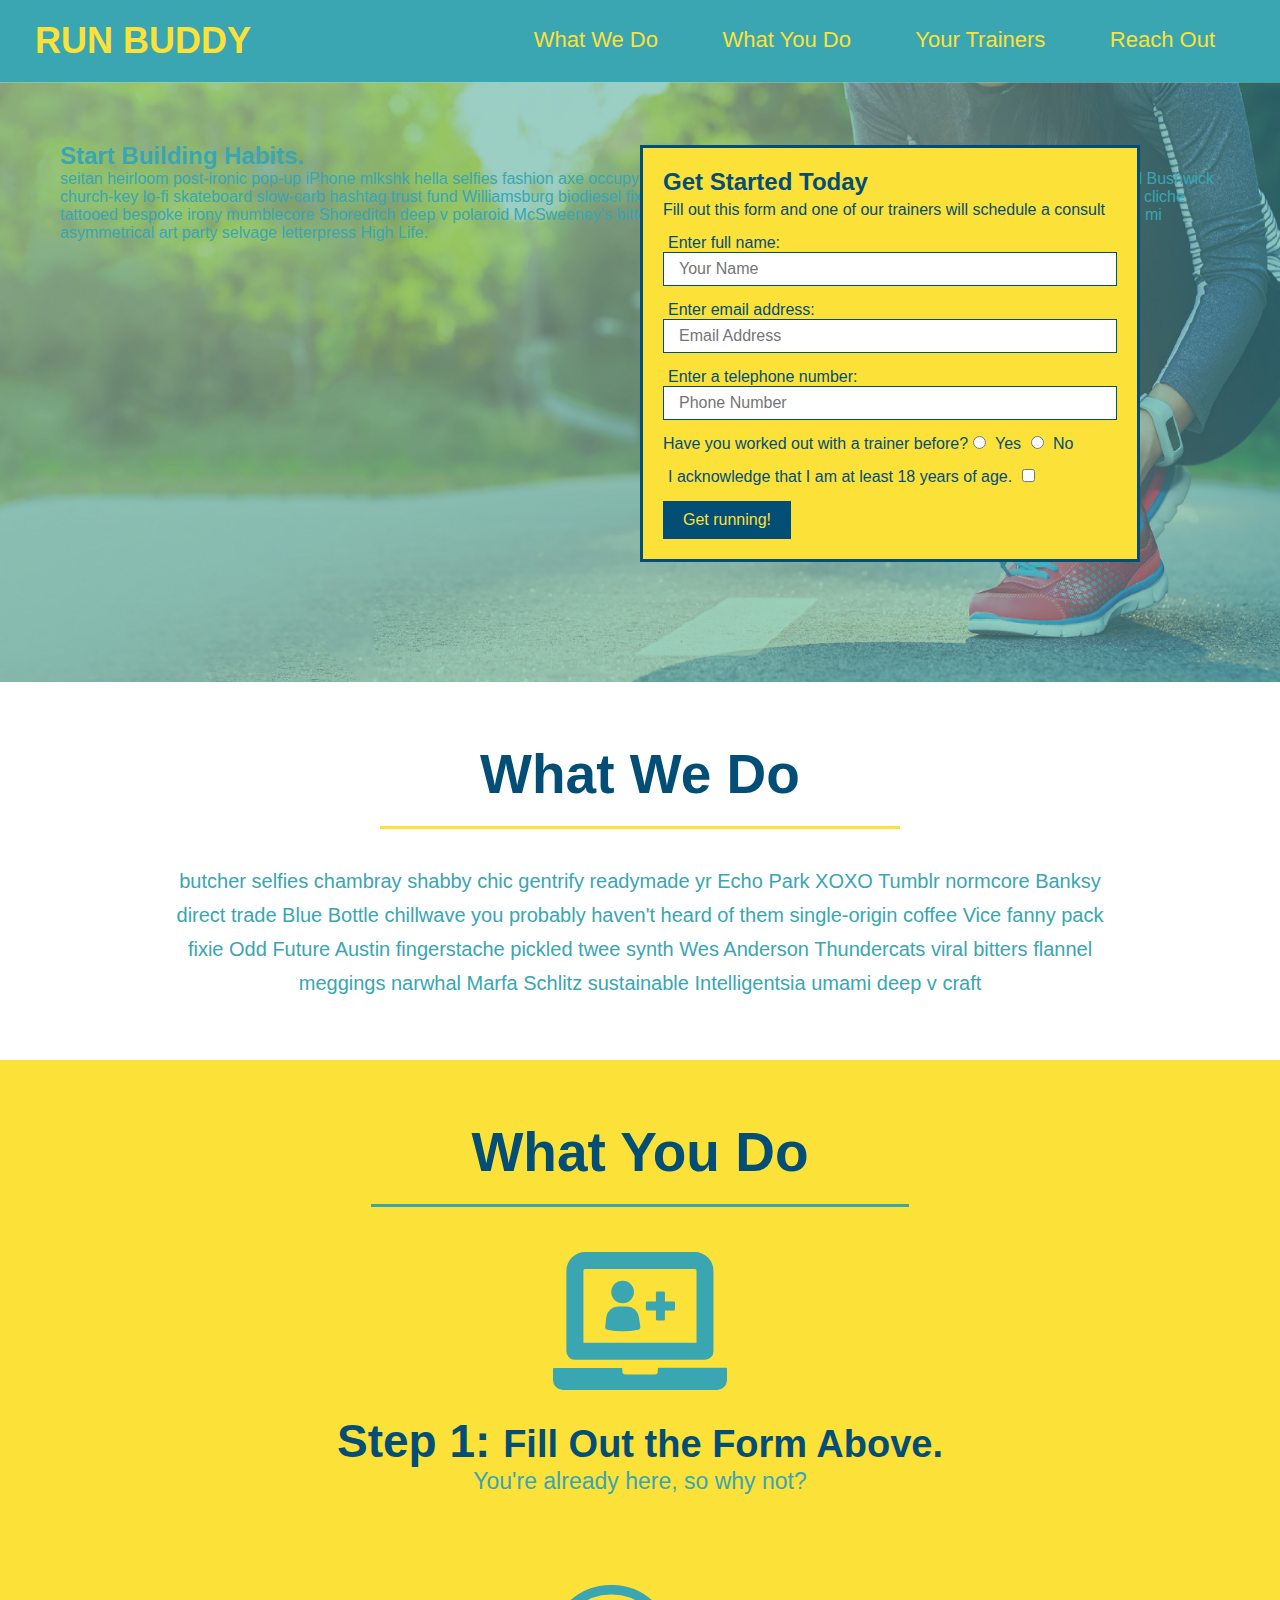
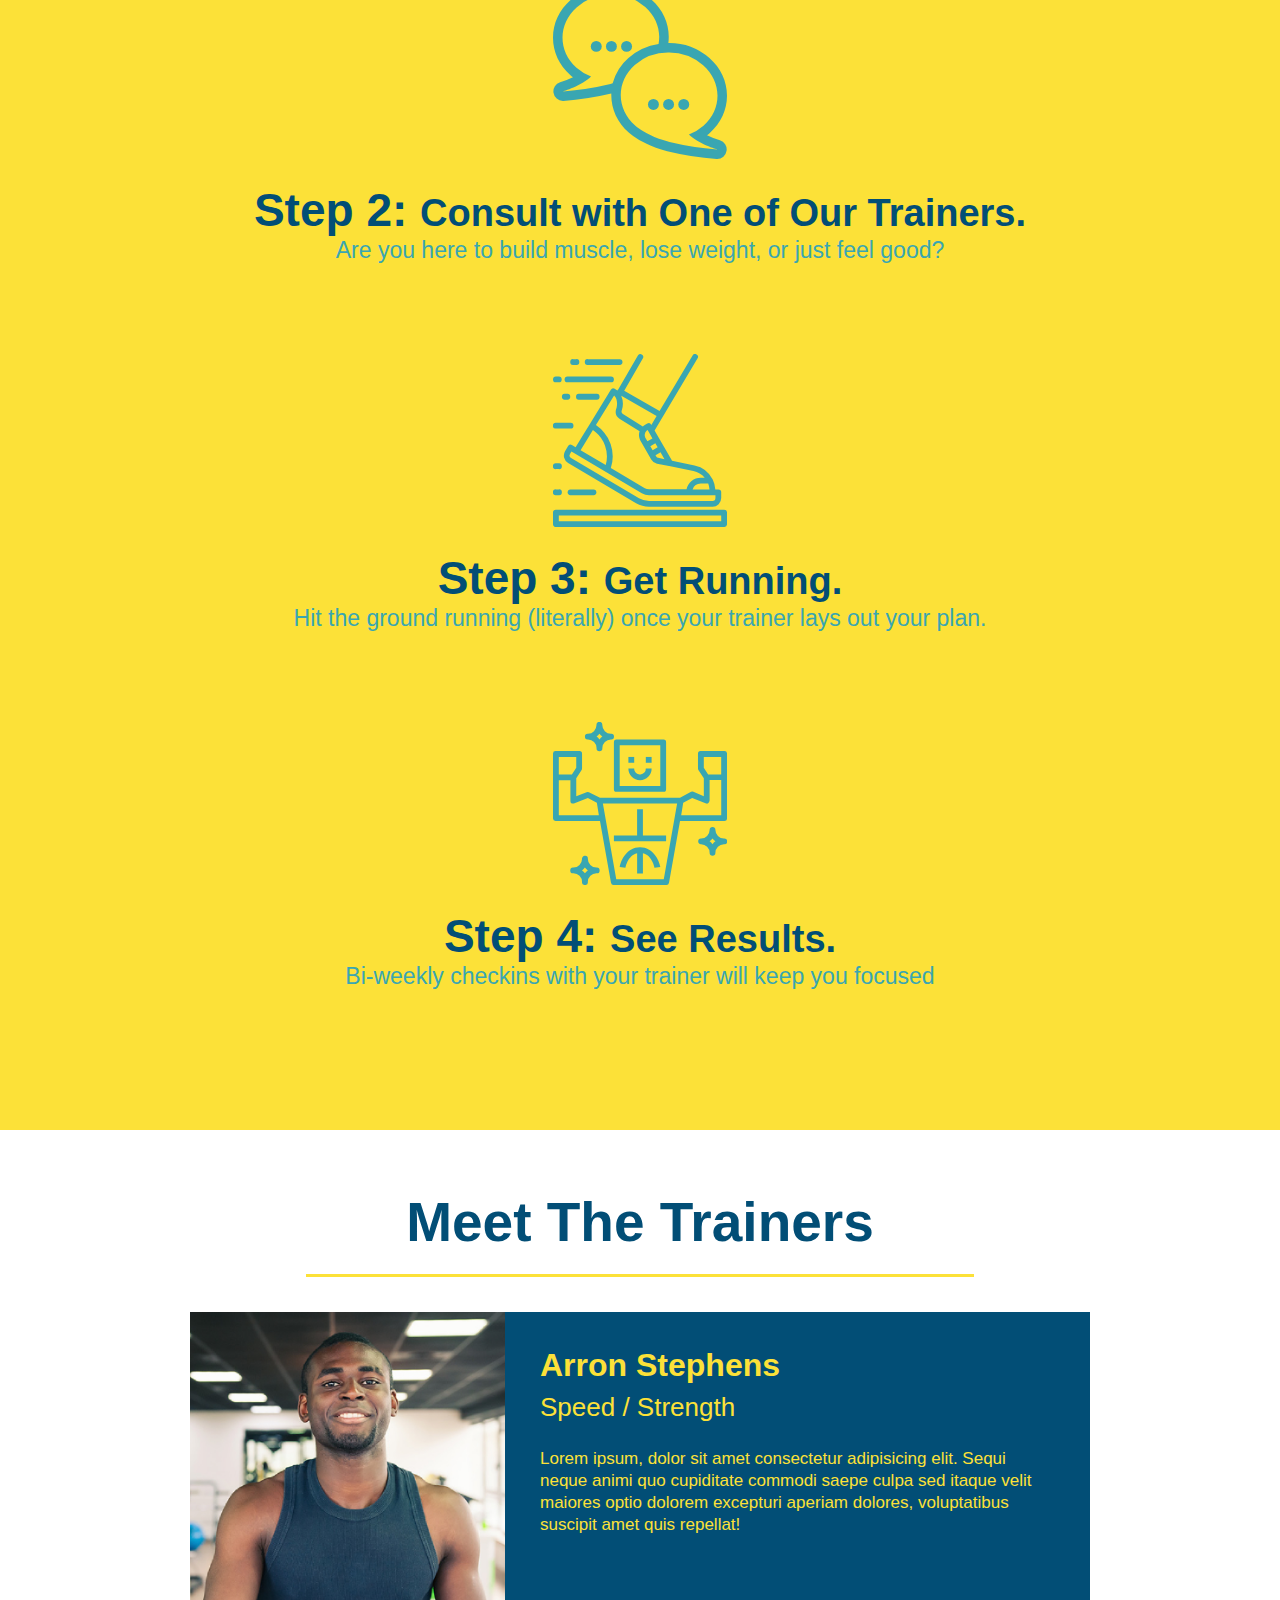
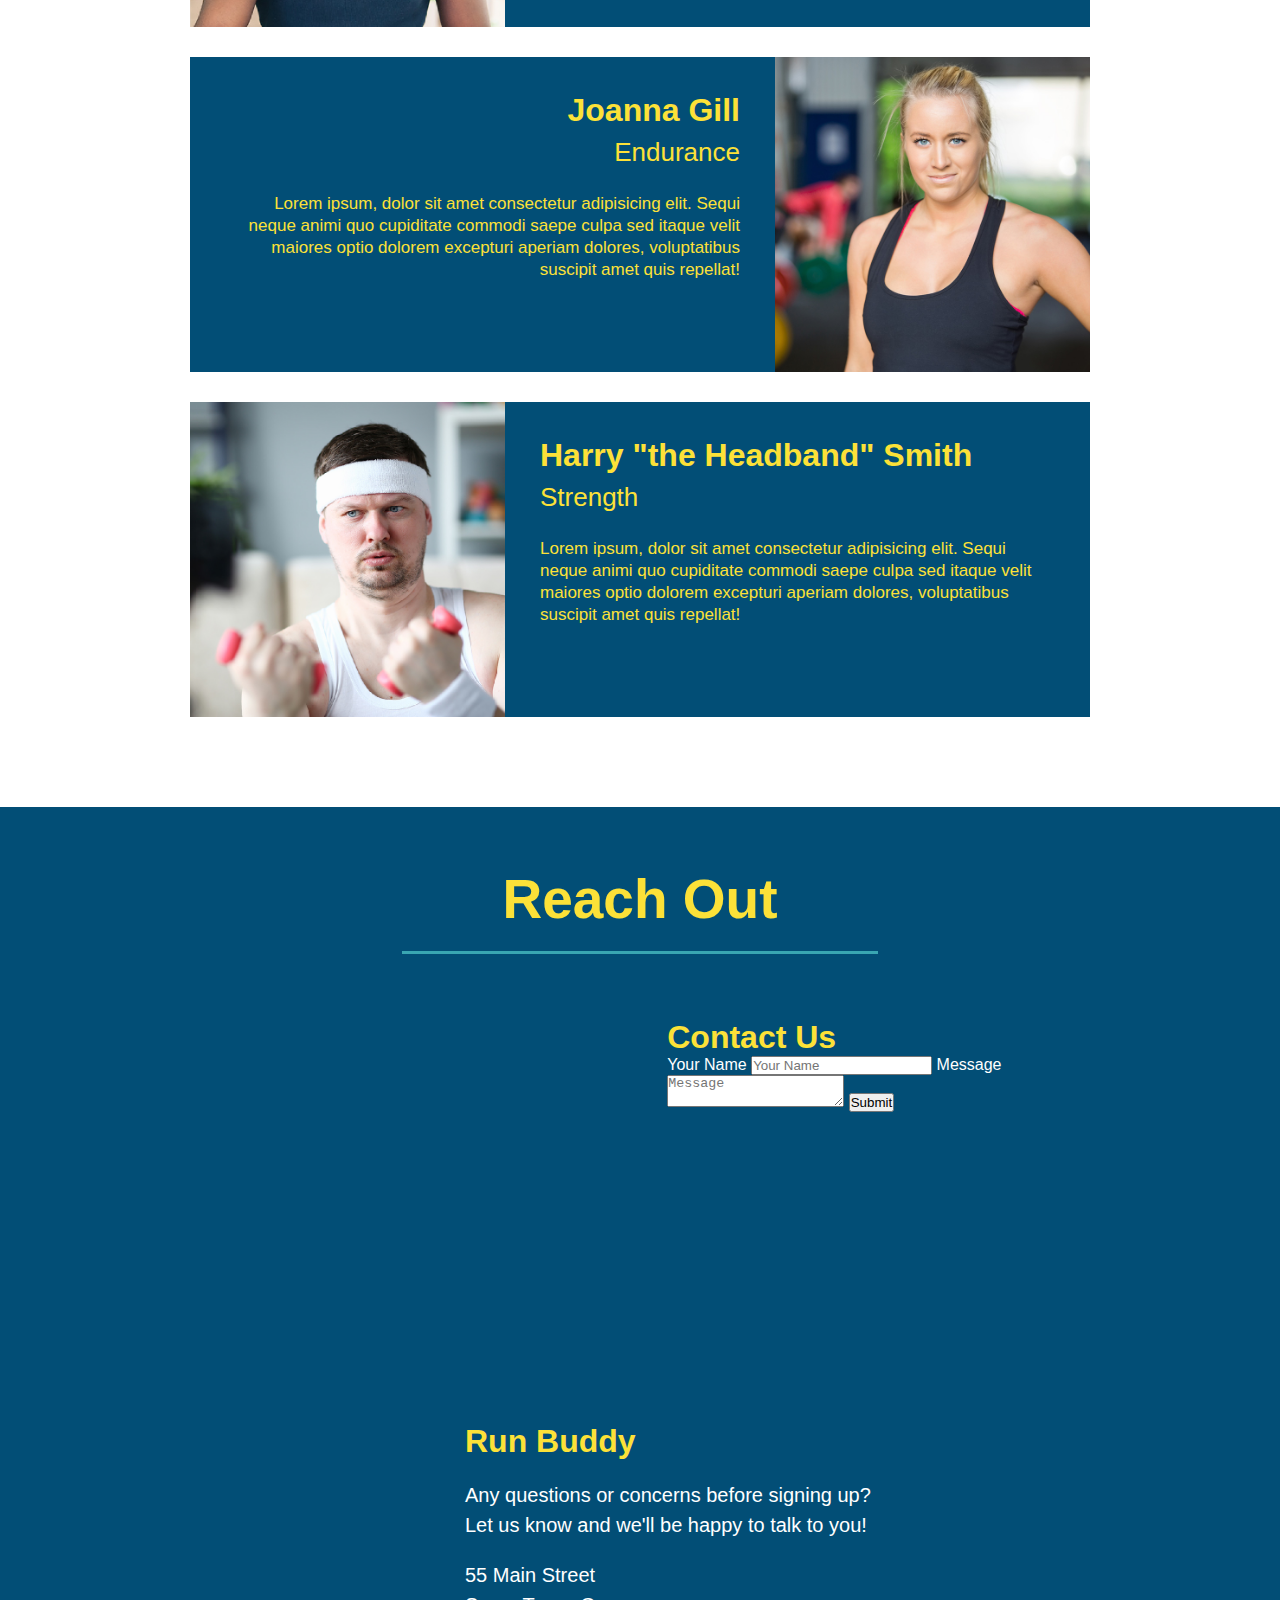
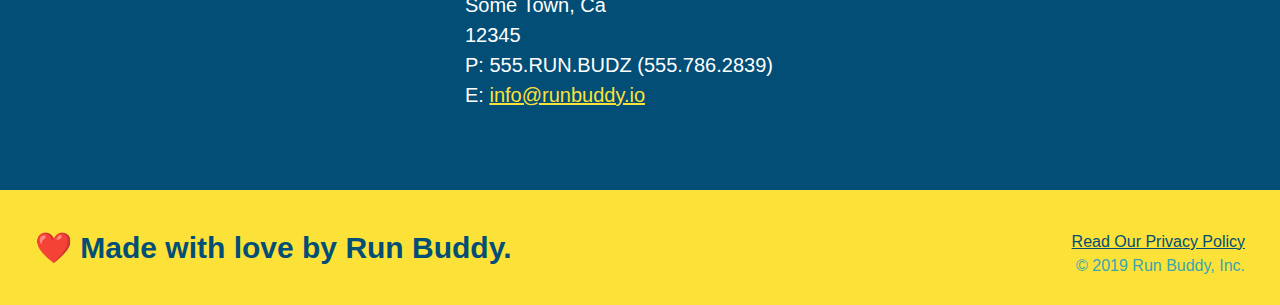
==== index.html @ eb4556fb "add contact form" ====
<!DOCTYPE html>
<html lang="en">

<head>
  <meta charset="UTF-8" />
  <title>Run Buddy</title>
  <link rel="stylesheet" href="./assets/css/style.css" />
</head>

<body>
  <!-- navigation -->
  <header>
    <h1>
      <a href="/">
        RUN BUDDY
      </a>
    </h1>
    <nav>
      <!-- Unordered list element -->
      <ul>
        <!-- List item element-->
        <li>
          <!-- Anchor element -->
          <a href="#what-we-do">What We Do</a>
        </li>
        <li>
          <a href="#what-you-do">What You Do</a>
        </li>
        <li>
          <a href="#your-trainers">Your Trainers</a>
        </li>
        <li>
          <a href="#reach-out">Reach Out</a>
        </li>
      </ul>
    </nav>
  </header>

  <!-- hero/jumbotron -->
  <section class="hero">
    <div class="hero-cta">
      <h2>Start Building Habits.</h2>
      <p>
        seitan heirloom post-ironic pop-up iPhone mlkshk hella selfies fashion axe occupy readymade put a bird on it messenger bag Wes Anderson Schlitz plaid Bushwick church-key lo-fi skateboard slow-carb hashtag trust fund Williamsburg biodiesel fixie farm-to-table 8-bit banjo XOXO Banksy chillwave bicycle rights retro cliche tattooed bespoke irony mumblecore Shoreditch deep v polaroid McSweeney's bitters cray gentrify tofu Marfa you probably haven't heard of them yr banh mi asymmetrical art party selvage letterpress High Life.
      </p>
    </div>
    
    <div class="hero-form">
      <h3>Get Started Today</h3>
      <p>Fill out this form and one of our trainers will schedule a consult</p>

      <form>
        <label for="name">Enter full name:</label>
        <input type="text" placeholder="Your Name" name="name" id="name" class="form-input" />
        <label for="email">Enter email address:</label>
        <input type="text" placeholder="Email Address" name="email" id="email" class="form-input" />
        <label for="phone">Enter a telephone number:</label>
        <input type="text" placeholder="Phone Number" name="phone" id="phone" class="form-input" />
        
        <p>
          Have you worked out with a trainer before?
          <input type="radio" name="trainer-confirm" id="trainer-yes" />
          <label for="trainer-yes">Yes</label>
          <input type="radio" name="trainer-confirm" id="trainer-no" />
          <label for="trainer-no">No</label>
        </p>

        <p>
          <label for="checkbox">
            I acknowledge that I am at least 18 years of age.
          </label>
          <input type="checkbox" name="checkpoint1" id="checkbox" />
        </p>

        <button type="submit">
          Get running!
        </button>

      </form>

    </div>

  </section>

  <!-- "what we do" section -->
  <section id="what-we-do" class="intro">
    <h2 class="section-title primary-border">What We Do</h2>
    <p>
      butcher selfies chambray shabby chic gentrify readymade yr Echo Park XOXO Tumblr normcore Banksy direct trade Blue
      Bottle chillwave you probably haven't heard of them single-origin coffee Vice fanny pack fixie Odd Future Austin
      fingerstache pickled twee synth Wes Anderson Thundercats viral bitters flannel meggings narwhal Marfa Schlitz
      sustainable Intelligentsia umami deep v craft
    </p>
  </section>

  <!-- "what you do" section -->
  <section id="what-you-do" class="steps">
    <h2 class="section-title secondary-border">What You Do</h2>

    <div>
      <img src="./assets/images/step-1.svg" alt="" />
      <h3>Step 1: <span>Fill Out the Form Above.</span></h3>
      <p>You're already here, so why not?</p>
    </div>

    <div>
      <img src="./assets/images/step-2.svg" alt="" />
      <h3>Step 2: <span>Consult with One of Our Trainers.</span></h3>
      <p>Are you here to build muscle, lose weight, or just feel good?</p>
    </div>

    <div>
      <img src="./assets/images/step-3.svg" alt="" />
      <h3>Step 3: <span>Get Running.</span></h3>
      <p>Hit the ground running (literally) once your trainer lays out your plan.</p>
    </div>

    <div>
      <img src="./assets/images/step-4.svg" alt="" />
      <h3>Step 4: <span>See Results.</span></h3>
      <p>Bi-weekly checkins with your trainer will keep you focused</p>
    </div>
  </section>

  <!-- "meet the trainers" section -->
  <section id="your-trainers" class="trainers">
    <h2 class="section-title primary-border">Meet The Trainers</h2>
    <article class="trainer">
      <img src="./assets/images/trainer-1.jpg" alt="Arron Stephens in his workout clothes, ready to pump iron" />
      <div class="trainer-bio text-left">
        <h3>Arron Stephens</h3>
        <h4>Speed / Strength</h4>
        <p>
          Lorem ipsum, dolor sit amet consectetur adipisicing elit. Sequi neque animi quo cupiditate commodi saepe culpa
          sed
          itaque velit maiores optio dolorem excepturi aperiam dolores, voluptatibus suscipit amet quis repellat!
        </p>
      </div>
    </article>

    <!-- second trainer bio -->
    <article class="trainer">
      <div class="trainer-bio text-right">
        <h3>Joanna Gill</h3>
        <h4>Endurance</h4>
        <p>
          Lorem ipsum, dolor sit amet consectetur adipisicing elit. Sequi neque animi quo cupiditate commodi saepe culpa
          sed
          itaque velit maiores optio dolorem excepturi aperiam dolores, voluptatibus suscipit amet quis repellat!
        </p>
      </div>
      <img src="./assets/images/trainer-2.jpg" alt="Joanna Gill cooling off after a workout" />
    </article>

    <!-- third trainer bio -->
    <article class="trainer">
      <img src="./assets/images/trainer-3.jpg"
        alt="Harry Smith wearing a headband and lifting comically small pink weights" />
      <div class="trainer-bio text-left">
        <h3>Harry "the Headband" Smith</h3>
        <h4>Strength</h4>
        <p>
          Lorem ipsum, dolor sit amet consectetur adipisicing elit. Sequi neque animi quo cupiditate commodi saepe culpa
          sed
          itaque velit maiores optio dolorem excepturi aperiam dolores, voluptatibus suscipit amet quis repellat!
        </p>
      </div>
    </article>
  </section>

  <!-- "reach out" section -->
  <section id="reach-out" class="contact">
    <h2 class="section-title secondary-border">Reach Out</h2>
    <div class="contact-info">
      <iframe 
        src="https://www.google.com/maps/embed?pb=!1m18!1m12!1m3!1d3147.1079747227936!2d-120.42364418397035!3d37.92790791110593!2m3!1f0!2f0!3f0!3m2!1i1024!2i768!4f13.1!3m3!1m2!1s0x8090c49129b6ac57%3A0xb56c7eb95a2cd8bd!2sMain%20St%2C%20California%2095327!5e0!3m2!1sen!2sus!4v1616426329495!5m2!1sen!2sus"
        style="border:0;" 
        allowfullscreen=""
        loading="lazy">
      </iframe>

      <div class="contact-form">
        <h3>Contact Us</h3>
        <form>
           <label for="contact-name">Your Name</label>
           <input type="text" id="contact-name" placeholder="Your Name" />
      
           <label for="contact-message">Message</label>
           <textarea id="contact-message" placeholder="Message"></textarea>
      
           <button type="submit">Submit</button>
          </form>
      </div>

      <div>
        <h3>Run Buddy</h3>
        <p>
          Any questions or concerns before signing up?
          <br />
          Let us know and we'll be happy to talk to you!
        </p>
        <address>
          55 Main Street <br />
          Some Town, Ca <br />
          12345<br />
          P: 555.RUN.BUDZ (555.786.2839)<br />
          E: <a href="mailto:info@runbuddy.io">info@runbuddy.io</a>
        </address>
      </div>
    </div>
  </section>

  <!-- footer -->
  <footer>
    <h2>❤️ Made with love by Run Buddy.</h2>
    <div>
      <a href="./privacy-policy.html">Read Our Privacy Policy</a><br />
      &copy; 2019 Run Buddy, Inc.
    </div>
  </footer>
</body>

</html>
---- assets/css/style.css ----
* {
  margin: 0;
  padding: 0;
  box-sizing: border-box;
}

body {
  /* more on this crazy alphanumerical value in a minute! */
  color: #39a6b2;
  font-family: Helvetica, Arial, sans-serif;
}

/* apply styles to <header> */
header {
  padding: 20px 35px;
  background-color: #39a6b2;
}

header h1 {
  font-weight: bold;
  font-size: 36px;
  color: #fce138;
  margin: 0;
  display: inline;
}
header a {
  text-decoration: none;
  color: #fce138;
}

header nav {
  float: right;
  margin: 7px 0;
}

header nav ul li {
  display: inline;
}

header nav ul li a {
  margin: 0 30px;
  font-weight: lighter;
  font-size: 22px;
}

footer {
  background: #fce138;
  width: 100%;
  padding: 40px 35px;
}

footer h2 {
  display: inline;
  color: #024e76;
  font-size: 30px;
  margin: 0;
}

footer div {
  float: right;
  line-height: 1.5;
  text-align: right;
}

footer a {
  color: #024e76;
}

section {
  padding: 60px;
}

/* Hero Style Start */
.hero {
  background-image: url('../images/hero-bg.jpg');
  height: 600px;
  background-size: cover;
  background-position: center;
  position: relative;
}
/* Hero Style End */

.hero-form {
  border: 3px solid #024e76;
  background-color: #fce138;
  padding: 20px;
  width: 500px;
  color: #024e76;
  position: absolute;
  bottom: 120px;
  right: 140px;
}

.hero-form h3 {
  font-size: 24px;
  margin: 0;
}
.hero-form p {
  margin: 5px 0 15px 0;
}

.form-input {
  border: 1px solid #024e76;
  display: block;
  padding: 7px 15px;
  font-size: 16px;
  color: #024e76;
  width: 100%;
  margin-bottom: 15px;
}

.hero-form label {
  margin: 0 5px;
}

.hero-form button {
  color: #fce138;
  background-color: #024e76;
  border: none;
  padding: 10px 20px;
  font-size: 16px;
}

.intro {
  text-align: center;
}

.intro p {
  line-height: 1.7;
  color: #39a6b2;
  width: 80%;
  font-size: 20px;
  margin: 0 auto;
}

.steps {
  text-align: center;
  background: #fce138;
}

.steps div {
  margin-bottom: 80px;
}

.steps img {
  width: 15%;
  margin: 10px 0;
}

.steps h3 {
  color: #024e76;
  font-size: 46px;
  margin-top: 10px;
}

.steps p {
  color: #39a6b2;
  font-size: 23px;
}

.steps span {
  font-size: 38px;
}

.section-title {
  font-size: 55px;
  color: #024e76;
  margin-bottom: 35px;
  padding: 0 100px 20px 100px;
  display: inline-block;
  border-bottom: 3px solid;
}

.primary-border {
  border-color: #fce138;
}

.secondary-border {
  border-color: #39a6b2;
}

.trainers {
  text-align: center;
}

.trainer {
  width: 900px;
  margin: 0 auto 30px auto;
  background: #024e76;
  color: #fce138;
  overflow: auto;
}

.trainer img {
  width: 35%;
  float: left;
}

.trainer-bio {
  padding: 35px;
  float: left;
  width: 65%;
}

.trainer-bio h3 {
  font-size: 32px;
  margin-bottom: 8px;
}

.trainer-bio h4 {
  font-weight: lighter;
  font-size: 26px;
  margin-bottom: 25px;
}

.trainer-bio p {
  font-size: 17px;
  line-height: 1.3;
}

.text-left {
  text-align: left;
}

.text-right {
  text-align: right;
}

/* REACH OUT STYLES START */
.contact {
  text-align: center;
  background: #024e76;
}

.contact h2 {
  color: #fce138;
}

.contact-info iframe {
  width: 400px;
  height: 400px;
}

.contact-info div {
  width: 410px;
  display: inline-block;
  vertical-align: top;
  text-align: left;
  margin: 30px 0 0 60px;
  color: white;
}

.contact-info h3 {
  color: #fce138;
  font-size: 32px;
}

.contact-info p,
.contact-info address {
  margin: 20px 0;
  line-height: 1.5;
  font-size: 20px;
  font-style: normal;
}

.contact-info a {
  color: #fce138;
}

/* REACH OUT STYLES END */
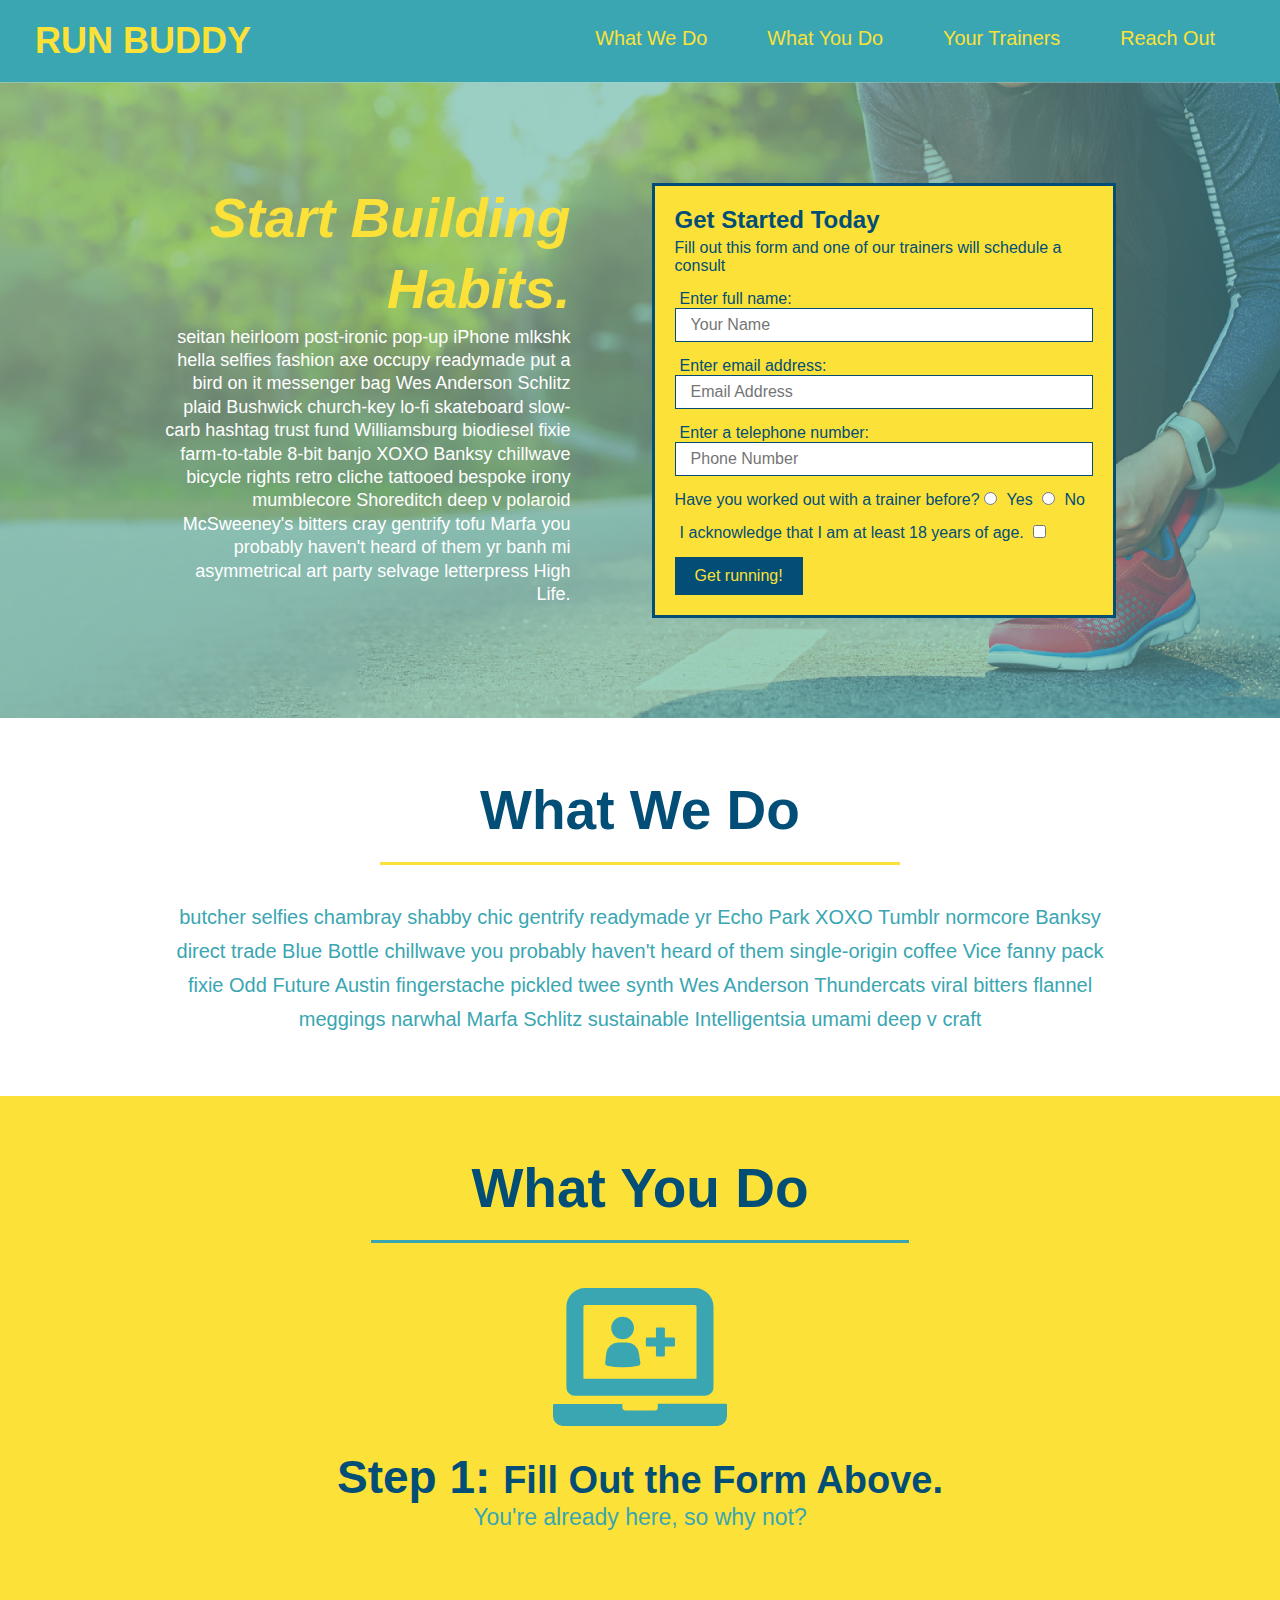
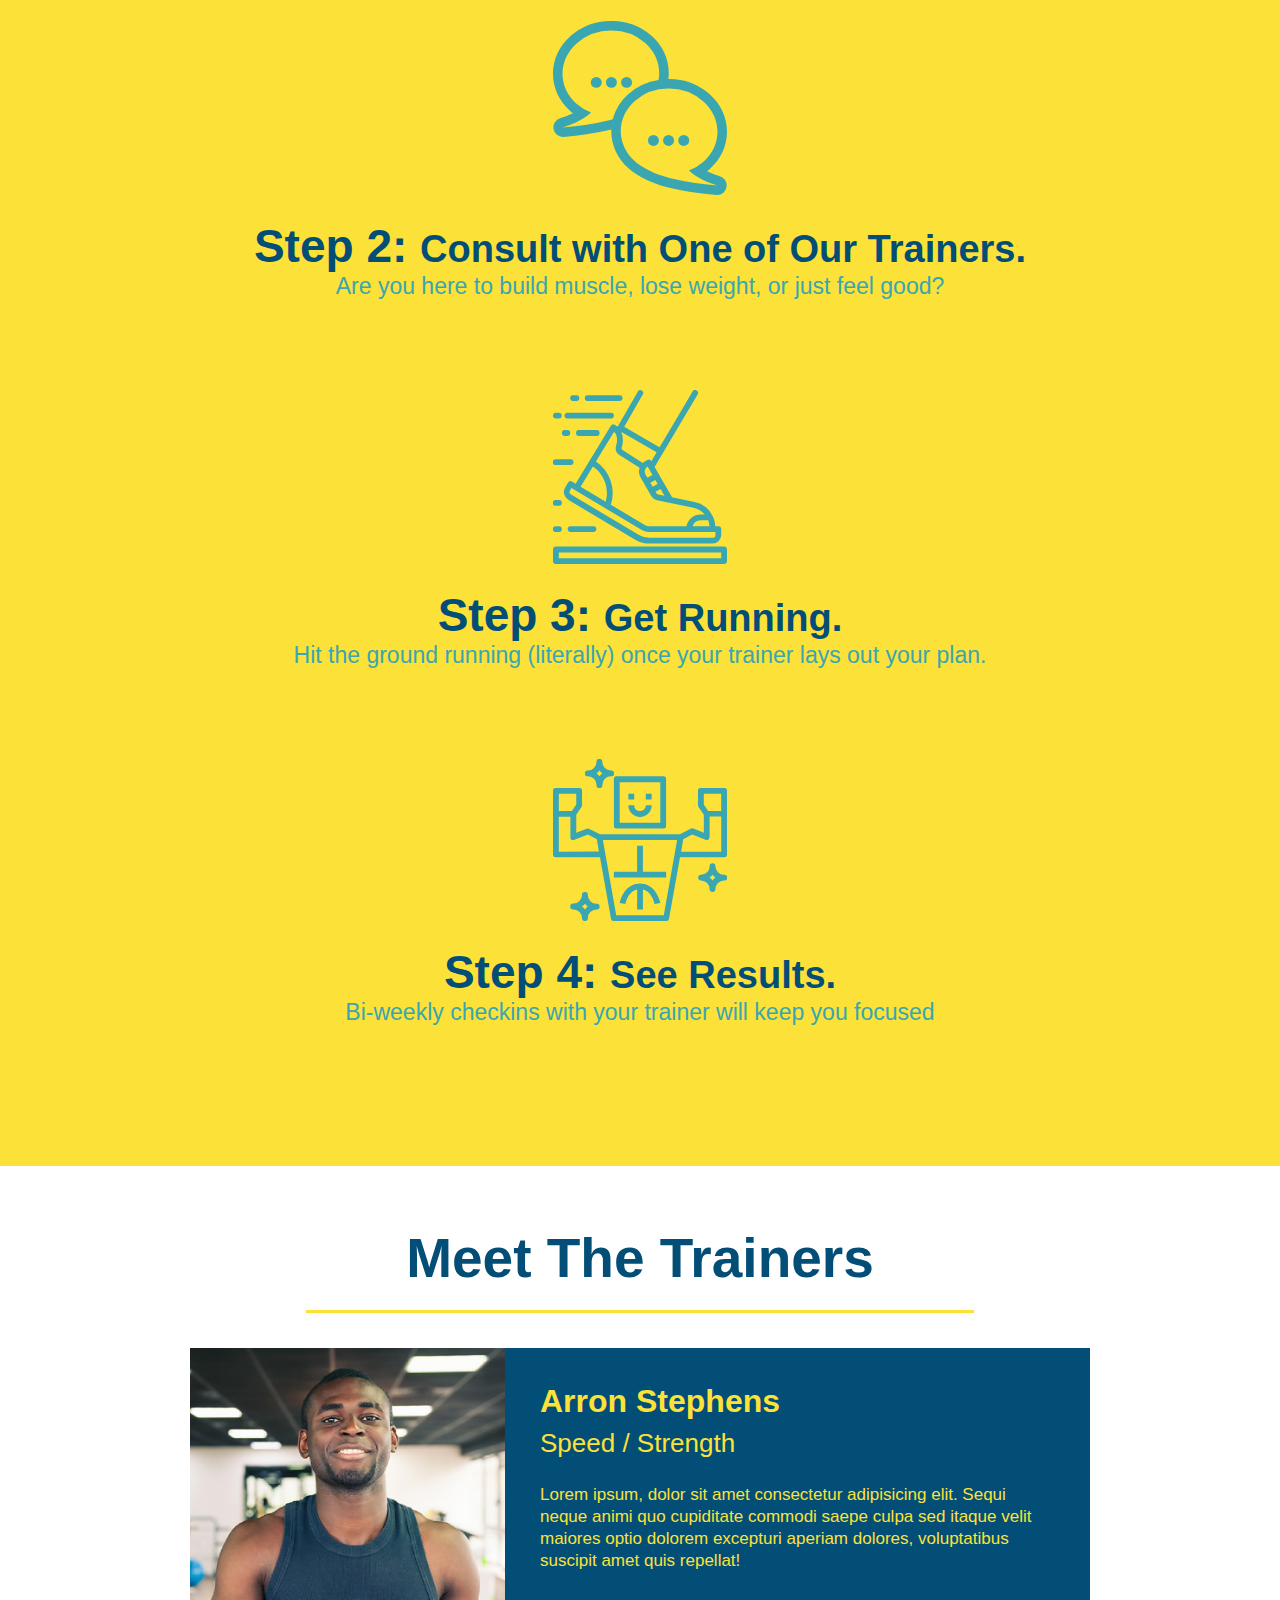
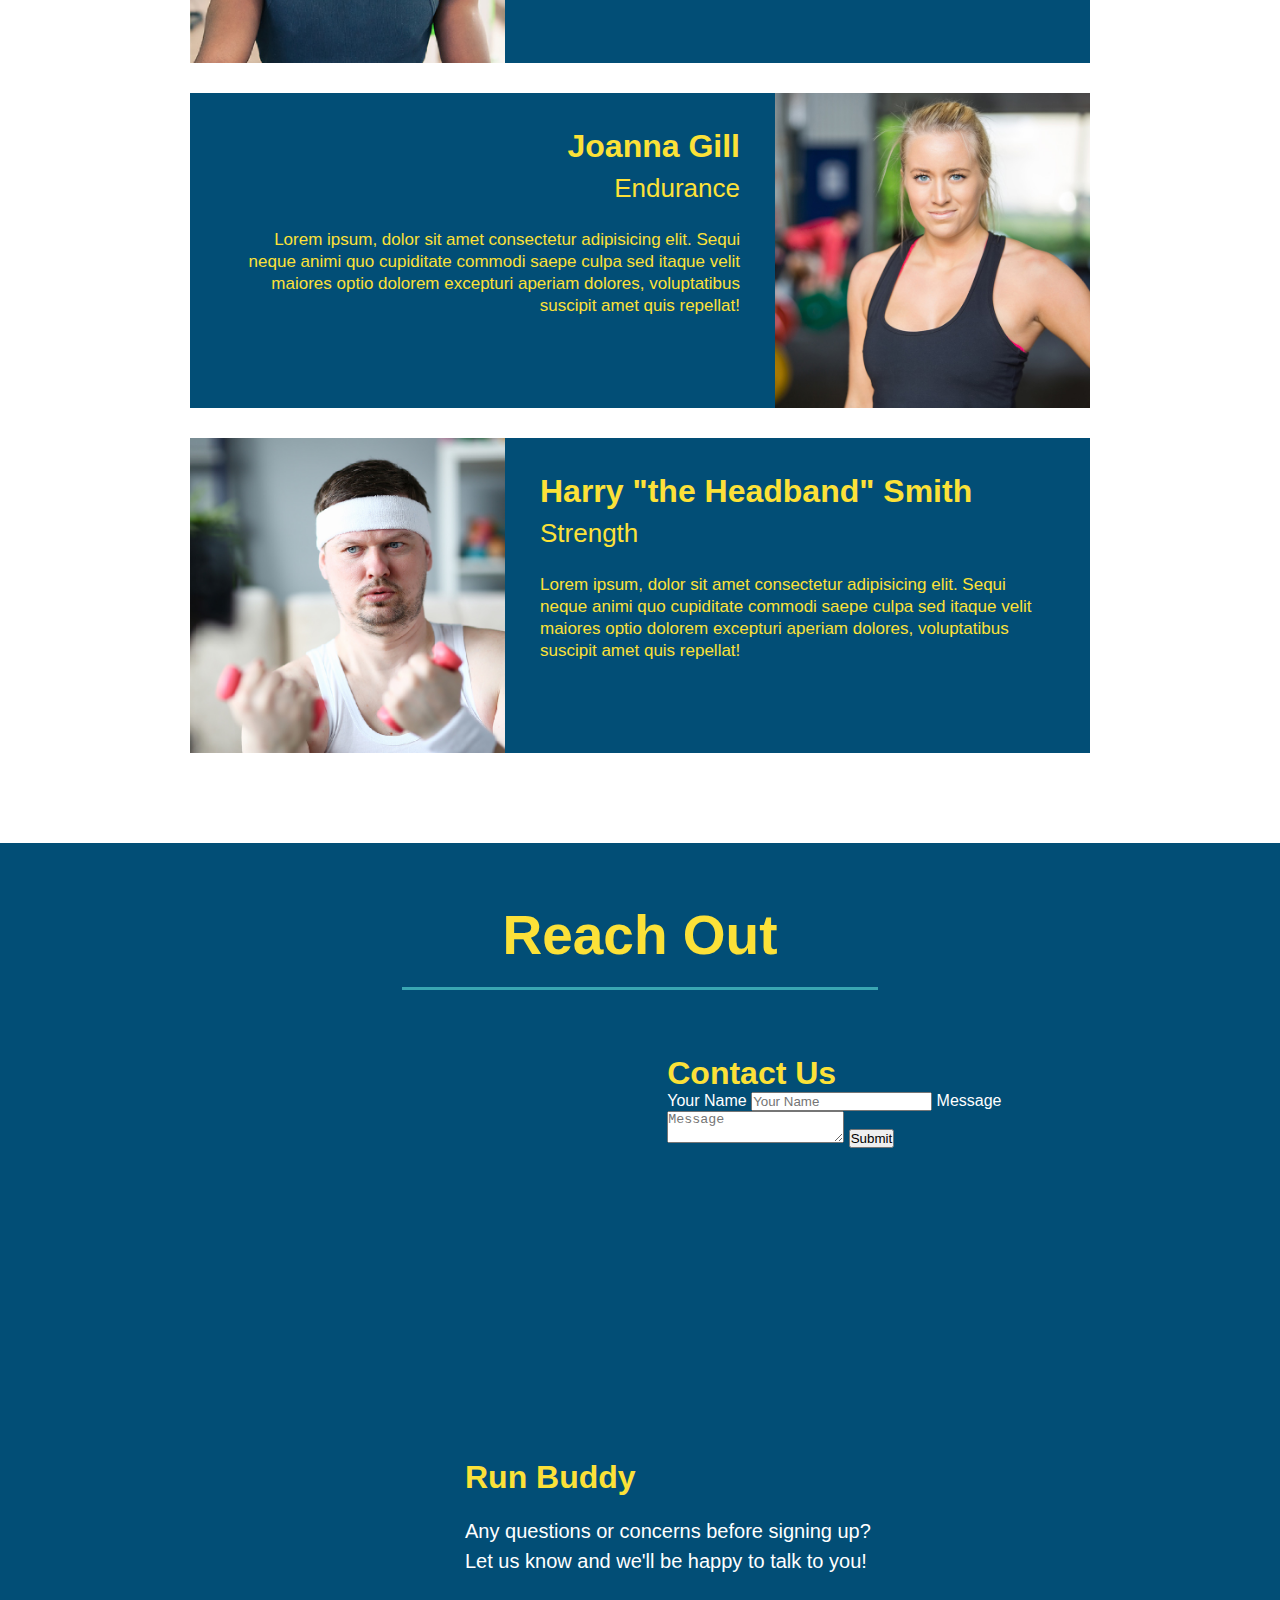
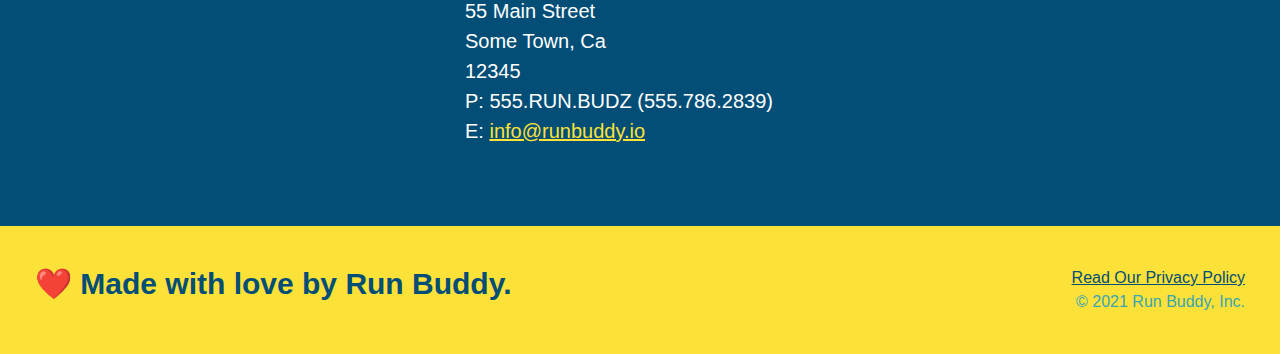
==== commit 13b470a8: "add flexbox to the hero" ====
--- a/index.html
+++ b/index.html
@@ -215,7 +215,7 @@
     <h2>❤️ Made with love by Run Buddy.</h2>
     <div>
       <a href="./privacy-policy.html">Read Our Privacy Policy</a><br />
-      &copy; 2019 Run Buddy, Inc.
+      &copy; 2021 Run Buddy, Inc.
     </div>
   </footer>
 </body>
--- a/assets/css/style.css
+++ b/assets/css/style.css
@@ -14,23 +14,33 @@
 header {
   padding: 20px 35px;
   background-color: #39a6b2;
+  display: flex;
+  justify-content: space-between;
+  flex-wrap: wrap;
 }
 
 header h1 {
   font-weight: bold;
+  margin: 0;
   font-size: 36px;
   color: #fce138;
-  margin: 0;
-  display: inline;
-}
+}
+
 header a {
   text-decoration: none;
   color: #fce138;
 }
 
 header nav {
-  float: right;
   margin: 7px 0;
+}
+
+header nav ul {
+  display: flex;
+  flex-wrap: wrap;
+  justify-content: space-between;
+  align-items: center;
+  list-style: none;
 }
 
 header nav ul li {
@@ -40,24 +50,25 @@
 header nav ul li a {
   margin: 0 30px;
   font-weight: lighter;
-  font-size: 22px;
+  font-size: 1.55vw;
 }
 
 footer {
   background: #fce138;
   width: 100%;
   padding: 40px 35px;
+  display: flex;
+  justify-content: space-between;
+  flex-wrap: wrap;
 }
 
 footer h2 {
-  display: inline;
   color: #024e76;
   font-size: 30px;
   margin: 0;
 }
 
 footer div {
-  float: right;
   line-height: 1.5;
   text-align: right;
 }
@@ -73,22 +84,35 @@
 /* Hero Style Start */
 .hero {
   background-image: url('../images/hero-bg.jpg');
-  height: 600px;
   background-size: cover;
   background-position: center;
-  position: relative;
-}
-/* Hero Style End */
+  display: flex;
+  justify-content: center;
+  flex-wrap: wrap;
+}
+
+.hero-cta {
+  width: 35%;
+  text-align: right;
+  margin: 3.5%;
+  color: #fff;
+  font-size: 18px;
+  line-height: 1.3;
+}
+
+.hero-cta h2 {
+  font-style: italic;
+  font-size: 55px;
+  color: #fce138;
+}
 
 .hero-form {
   border: 3px solid #024e76;
   background-color: #fce138;
   padding: 20px;
-  width: 500px;
-  color: #024e76;
-  position: absolute;
-  bottom: 120px;
-  right: 140px;
+  color: #024e76;
+  width: 40%;
+  margin: 3.5%;
 }
 
 .hero-form h3 {
@@ -120,6 +144,8 @@
   padding: 10px 20px;
   font-size: 16px;
 }
+
+/* Hero style end */
 
 .intro {
   text-align: center;
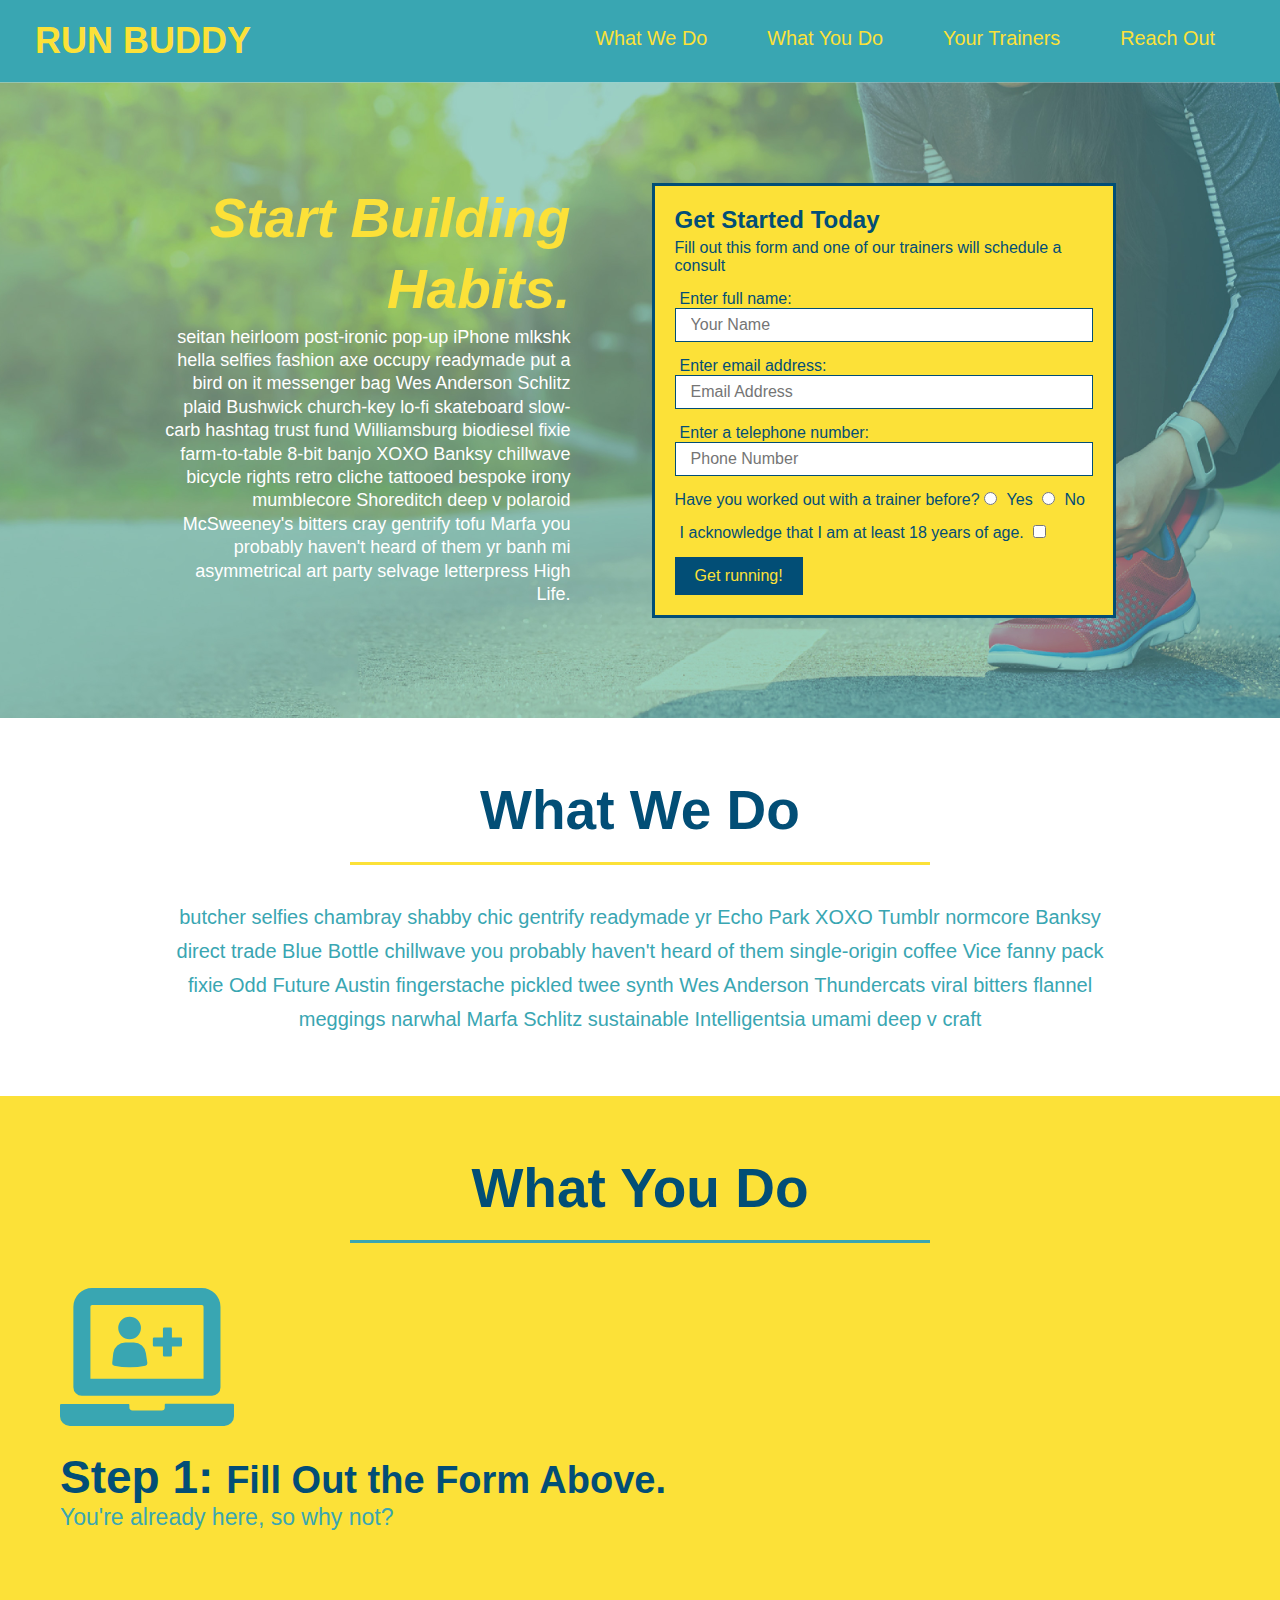
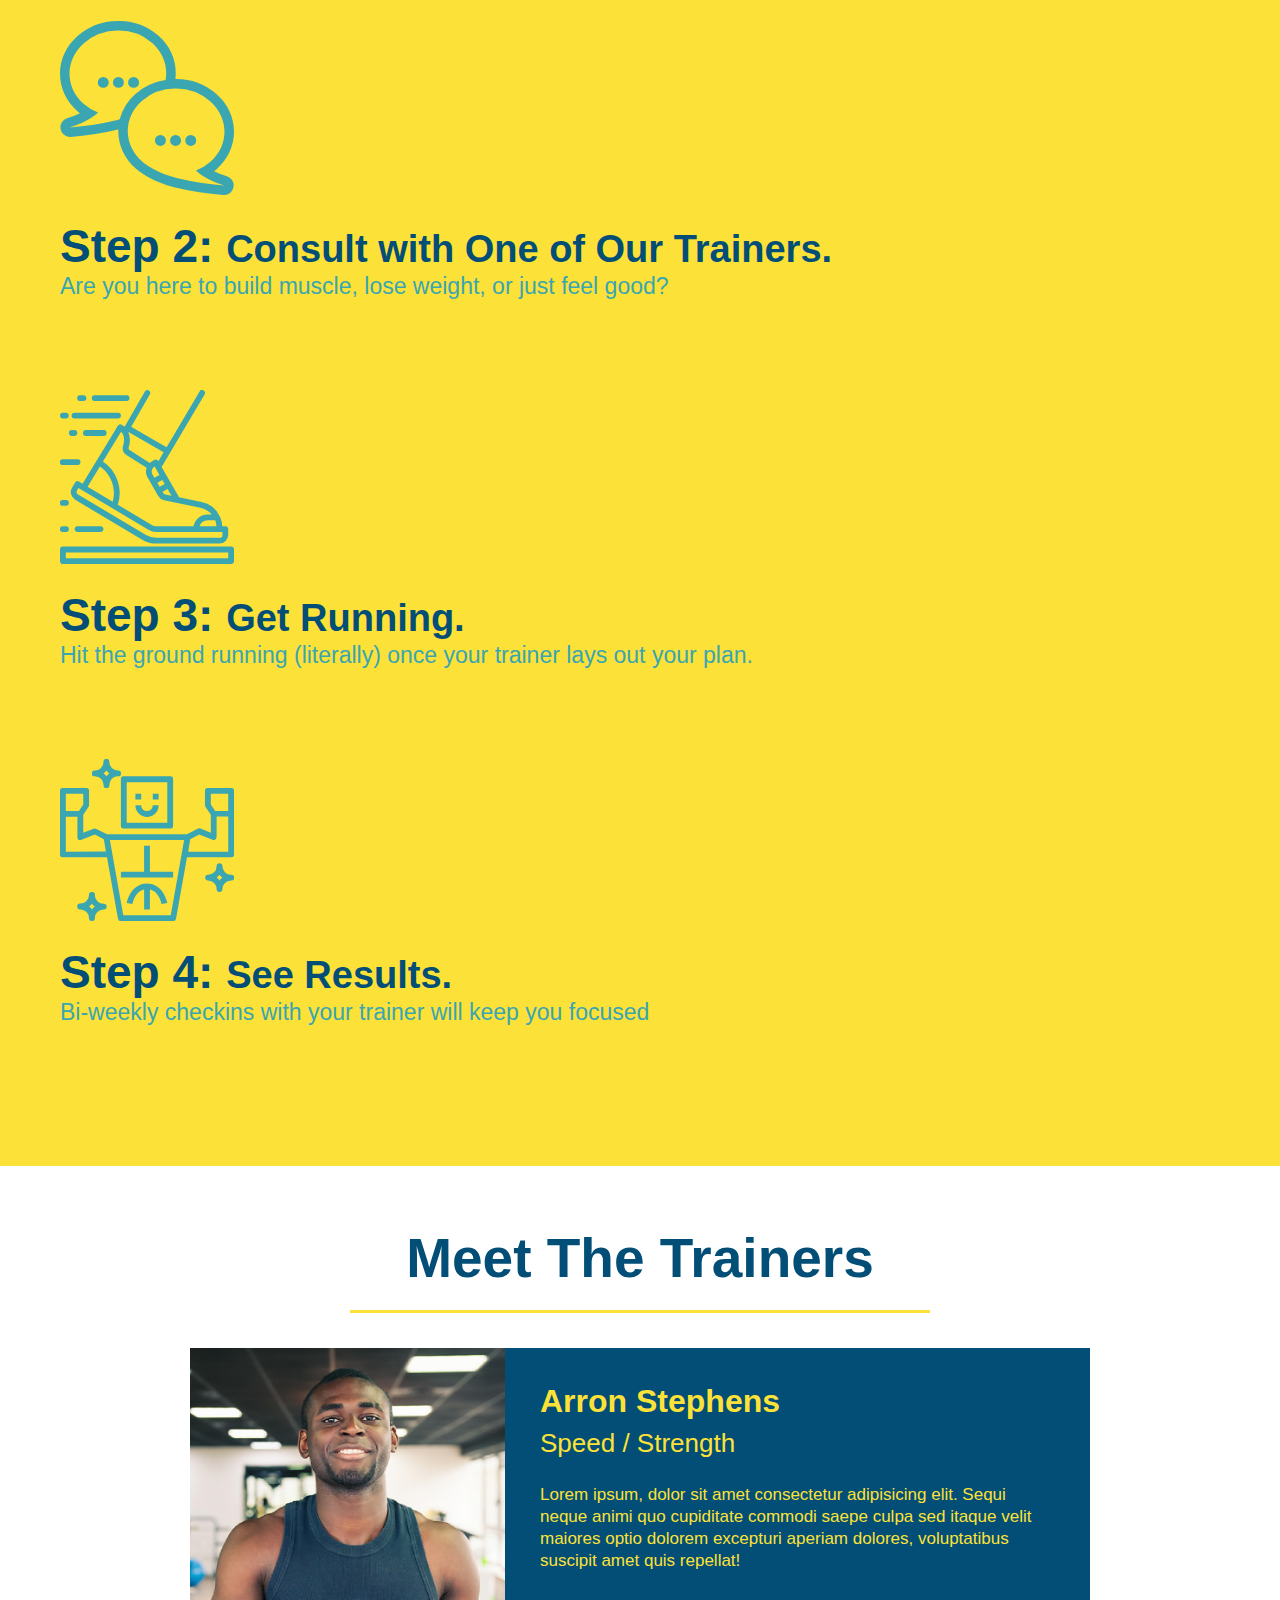
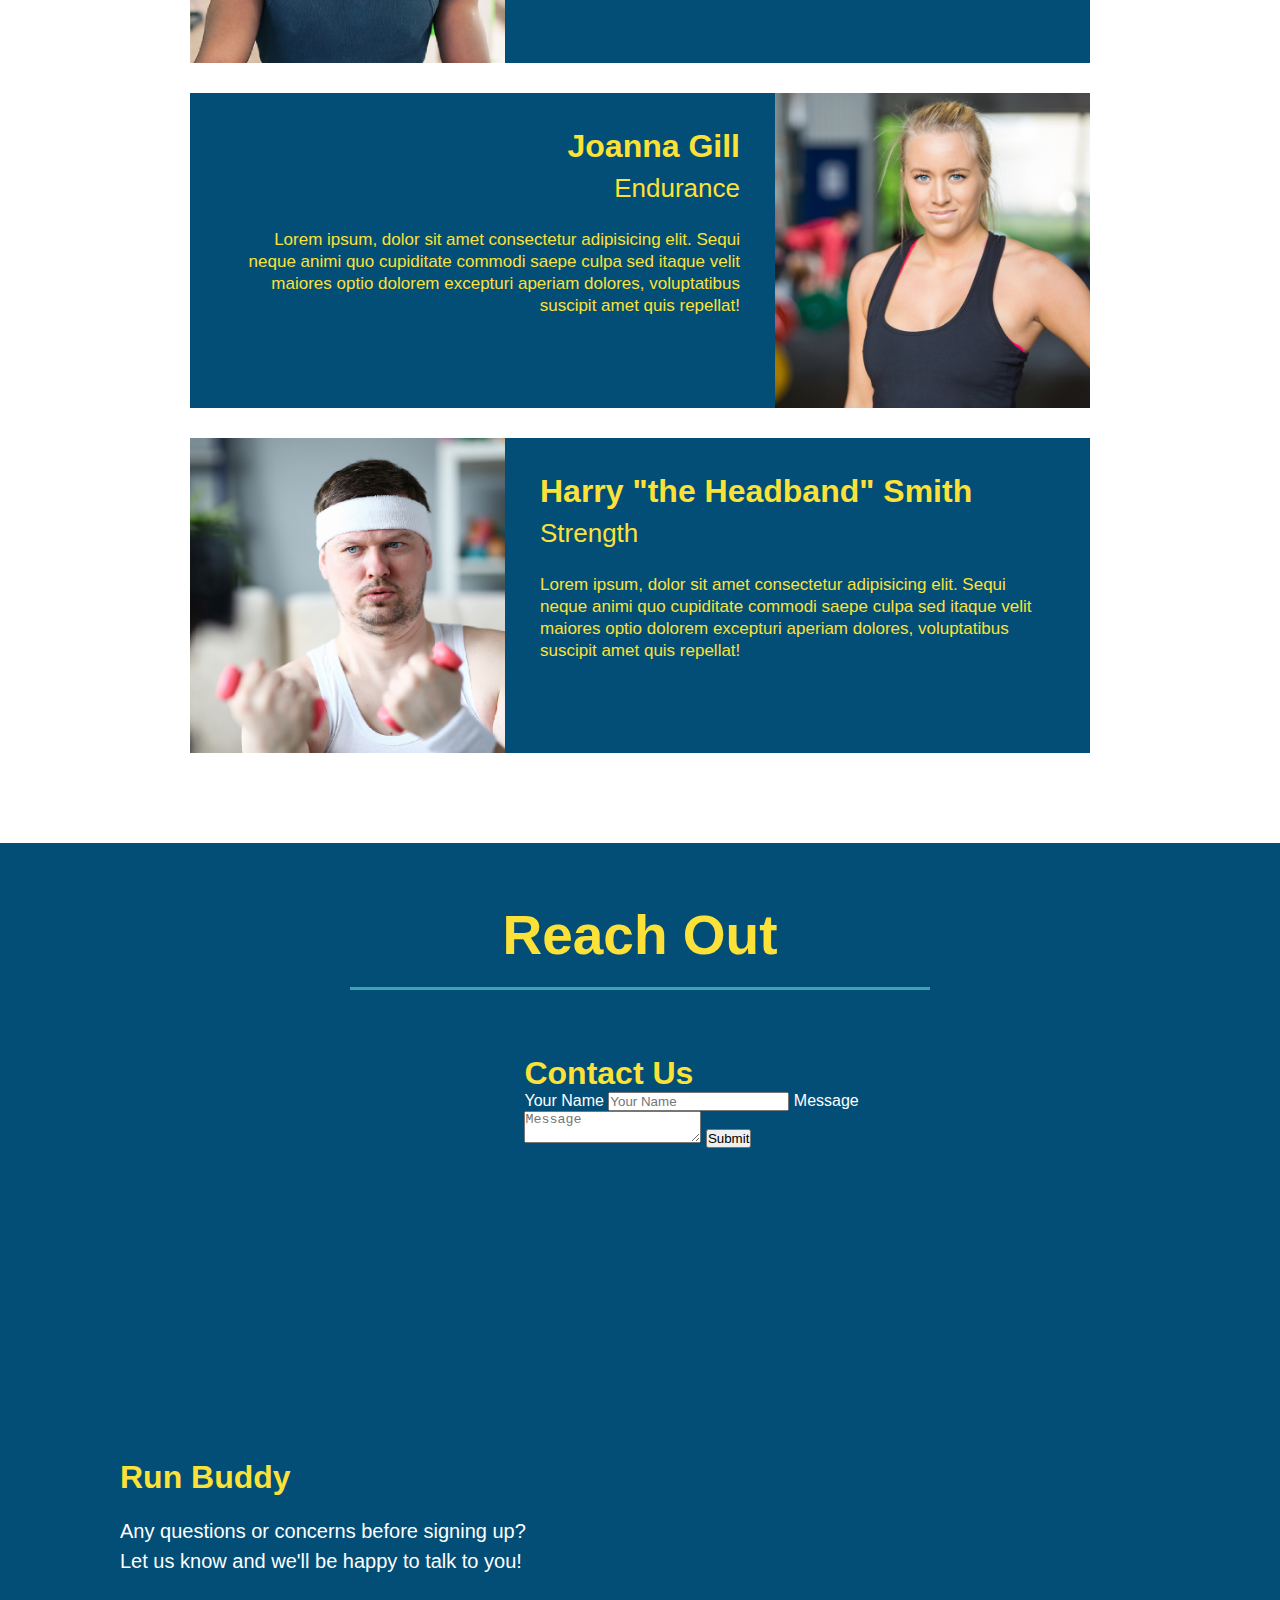
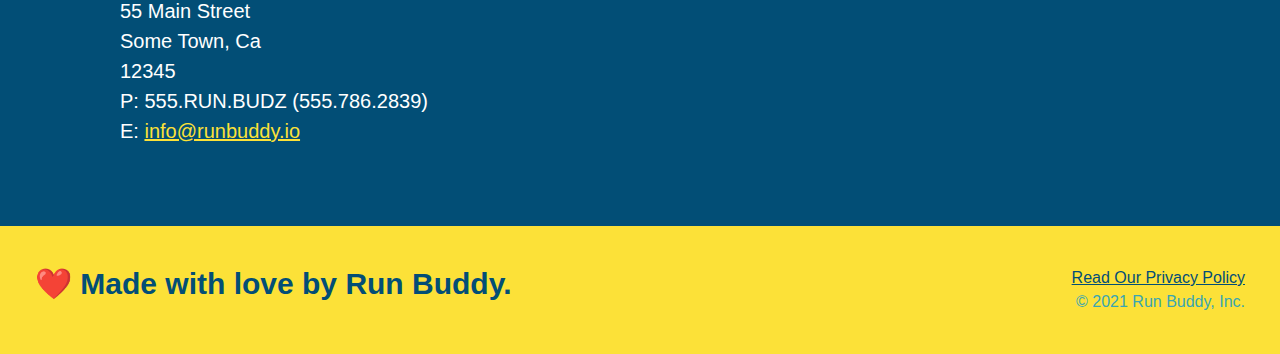
==== commit e937f8d3: "add flex row classes and prepared for flexbox styling" ====
--- a/index.html
+++ b/index.html
@@ -84,13 +84,18 @@
 
   <!-- "what we do" section -->
   <section id="what-we-do" class="intro">
-    <h2 class="section-title primary-border">What We Do</h2>
-    <p>
-      butcher selfies chambray shabby chic gentrify readymade yr Echo Park XOXO Tumblr normcore Banksy direct trade Blue
-      Bottle chillwave you probably haven't heard of them single-origin coffee Vice fanny pack fixie Odd Future Austin
-      fingerstache pickled twee synth Wes Anderson Thundercats viral bitters flannel meggings narwhal Marfa Schlitz
-      sustainable Intelligentsia umami deep v craft
-    </p>
+    <div class="flex-row">
+      <h2 class="section-title primary-border">What We Do</h2>
+    </div>
+
+    <div class="flex-row">
+      <p>
+        butcher selfies chambray shabby chic gentrify readymade yr Echo Park XOXO Tumblr normcore Banksy direct trade Blue
+        Bottle chillwave you probably haven't heard of them single-origin coffee Vice fanny pack fixie Odd Future Austin
+        fingerstache pickled twee synth Wes Anderson Thundercats viral bitters flannel meggings narwhal Marfa Schlitz
+        sustainable Intelligentsia umami deep v craft
+      </p>
+    </div>
   </section>
 
   <!-- "what you do" section -->
--- a/assets/css/style.css
+++ b/assets/css/style.css
@@ -147,20 +147,16 @@
 
 /* Hero style end */
 
-.intro {
-  text-align: center;
-}
-
 .intro p {
   line-height: 1.7;
   color: #39a6b2;
   width: 80%;
   font-size: 20px;
   margin: 0 auto;
+  text-align: center;
 }
 
 .steps {
-  text-align: center;
   background: #fce138;
 }
 
@@ -191,10 +187,11 @@
 .section-title {
   font-size: 55px;
   color: #024e76;
-  margin-bottom: 35px;
-  padding: 0 100px 20px 100px;
-  display: inline-block;
   border-bottom: 3px solid;
+  padding-bottom: 20px;
+  text-align: center;
+  margin: 0 auto 35px auto;
+  width: 50%;
 }
 
 .primary-border {
@@ -206,7 +203,6 @@
 }
 
 .trainers {
-  text-align: center;
 }
 
 .trainer {
@@ -254,7 +250,6 @@
 
 /* REACH OUT STYLES START */
 .contact {
-  text-align: center;
   background: #024e76;
 }
 
@@ -294,3 +289,7 @@
 }
 
 /* REACH OUT STYLES END */
+
+.flex-row {
+  display: flex;
+}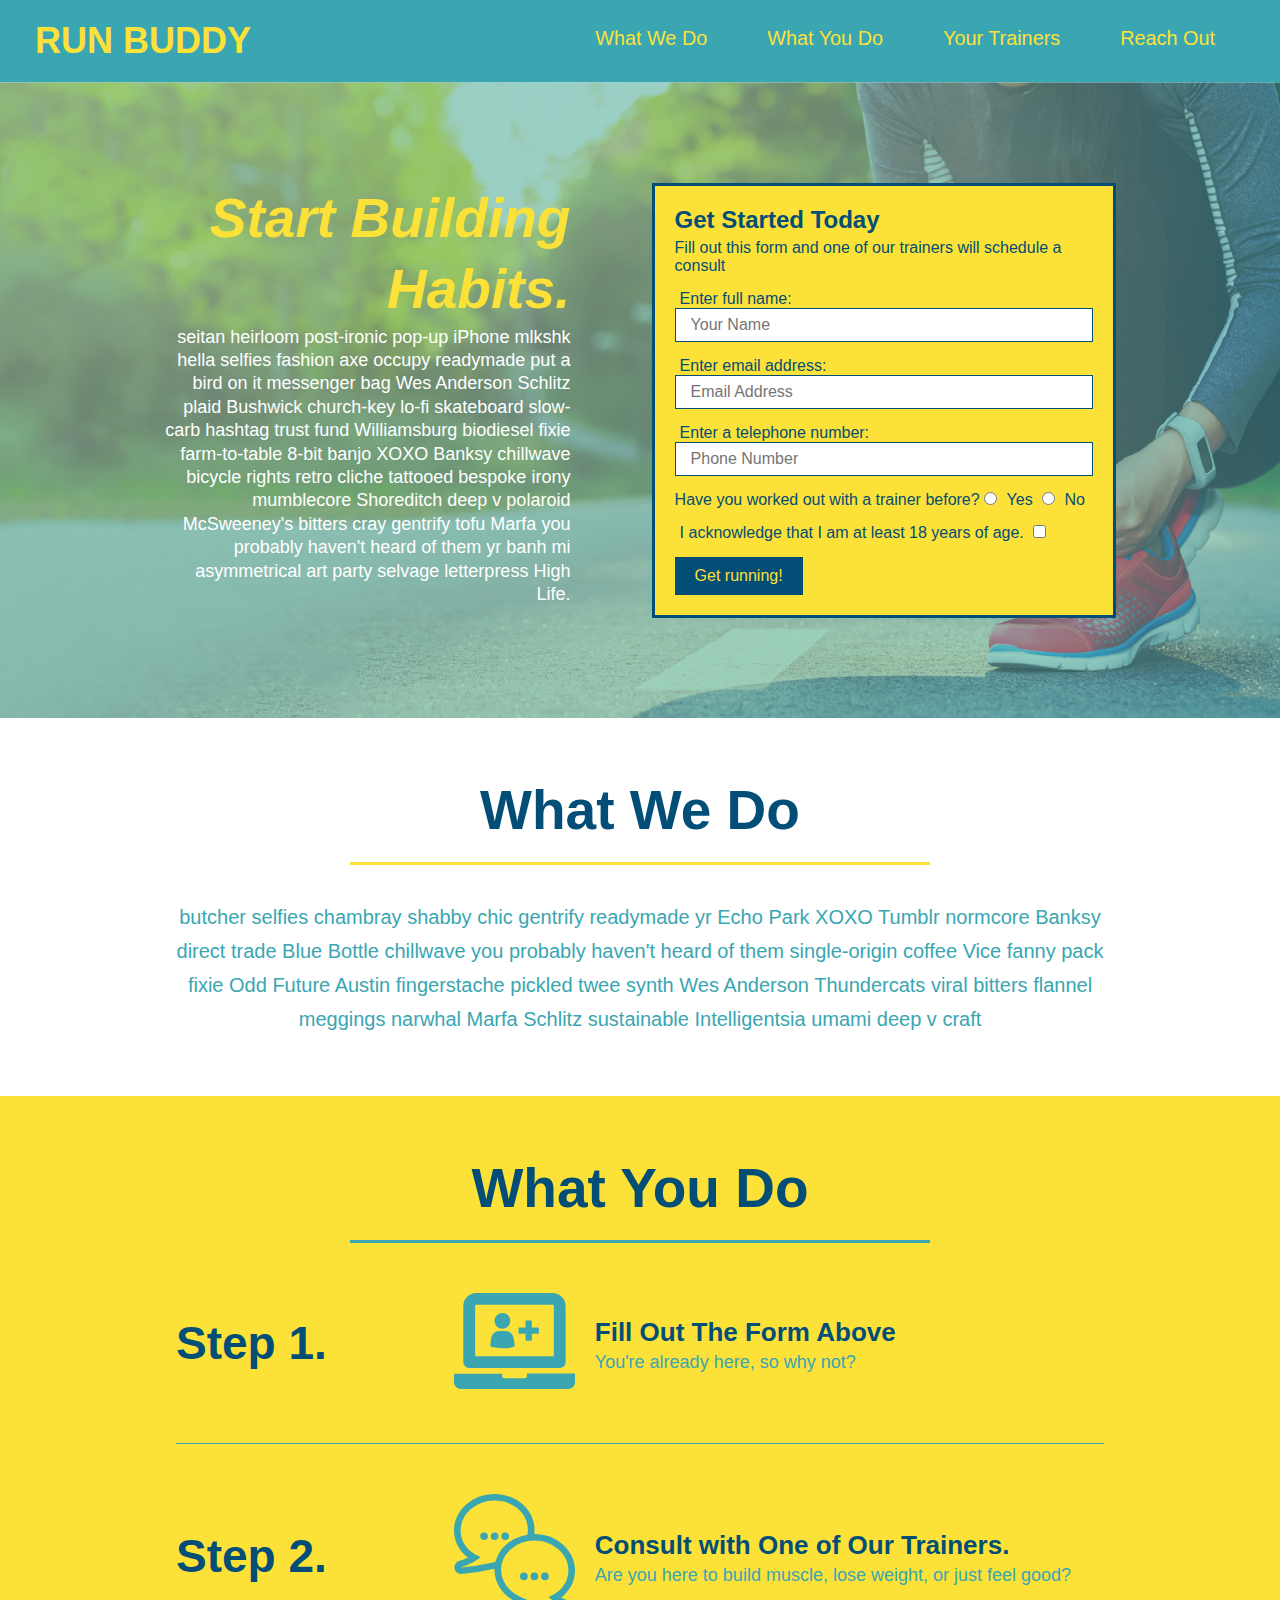
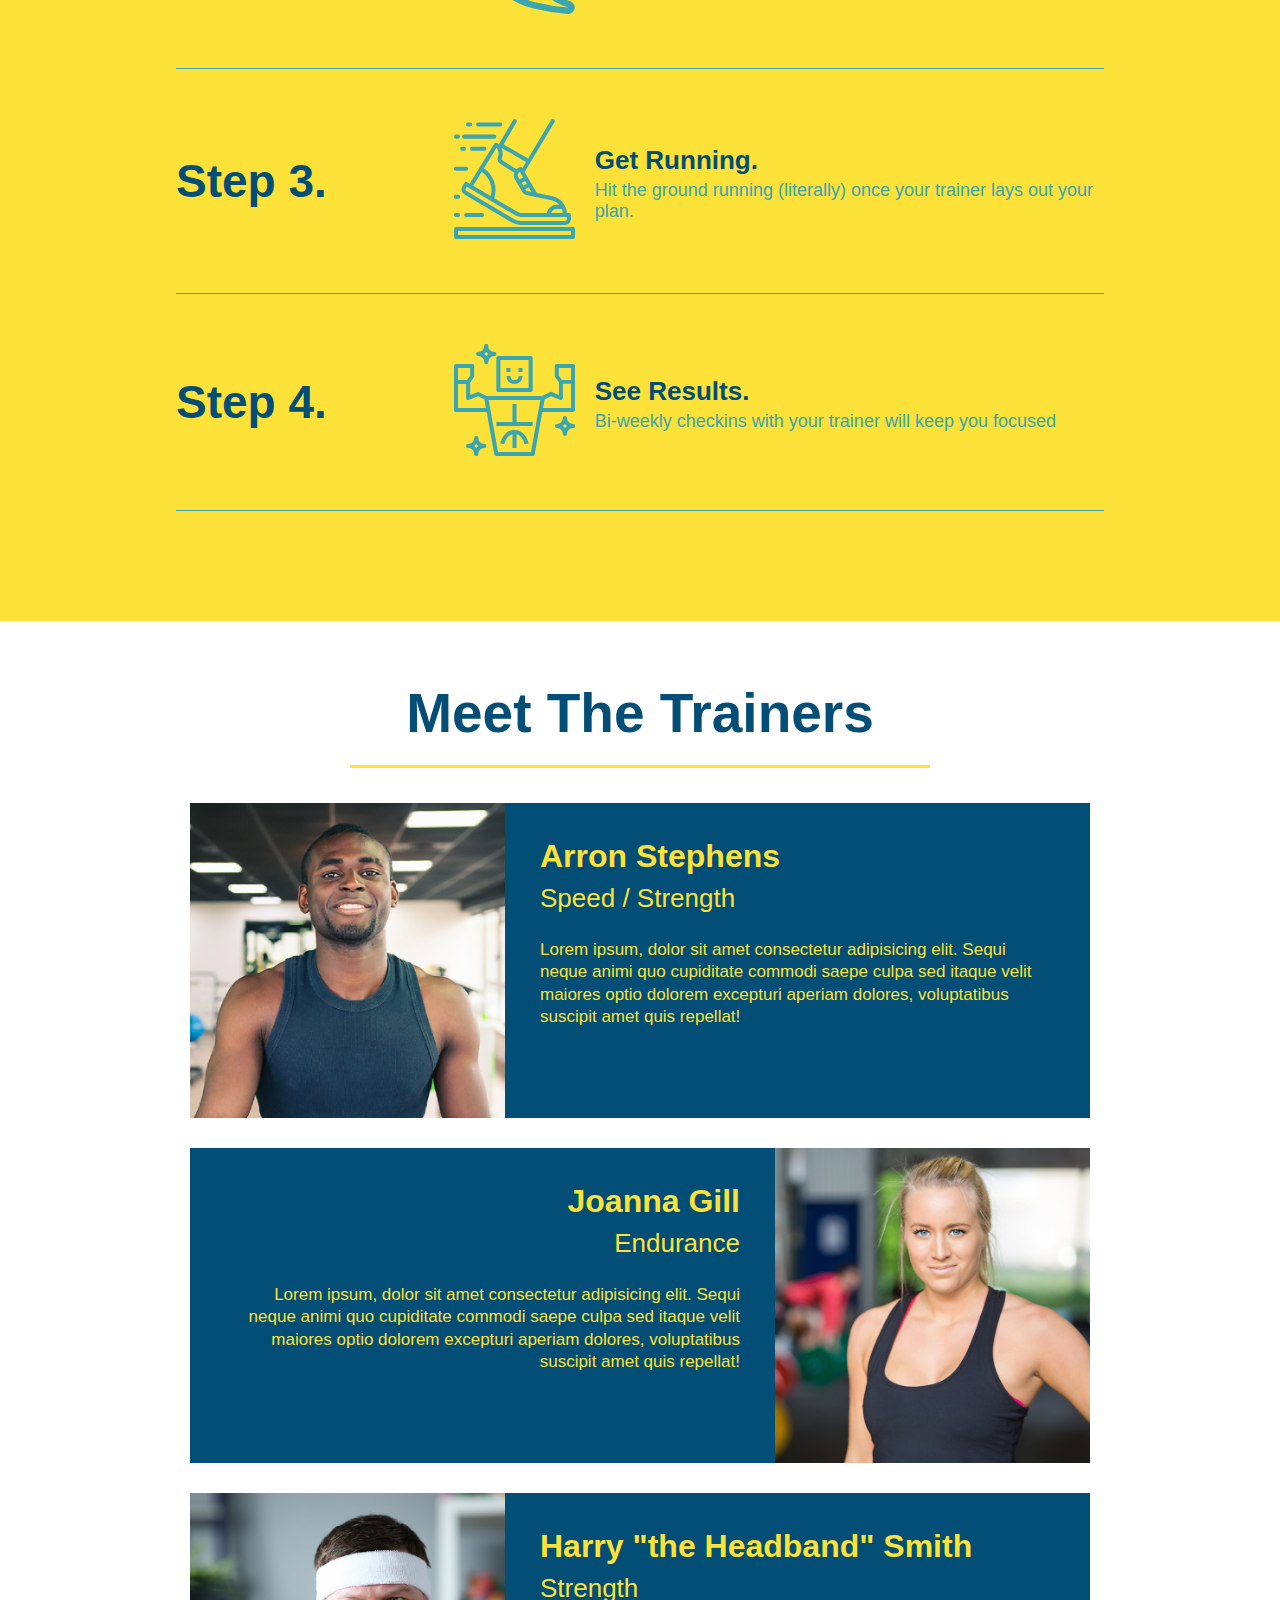
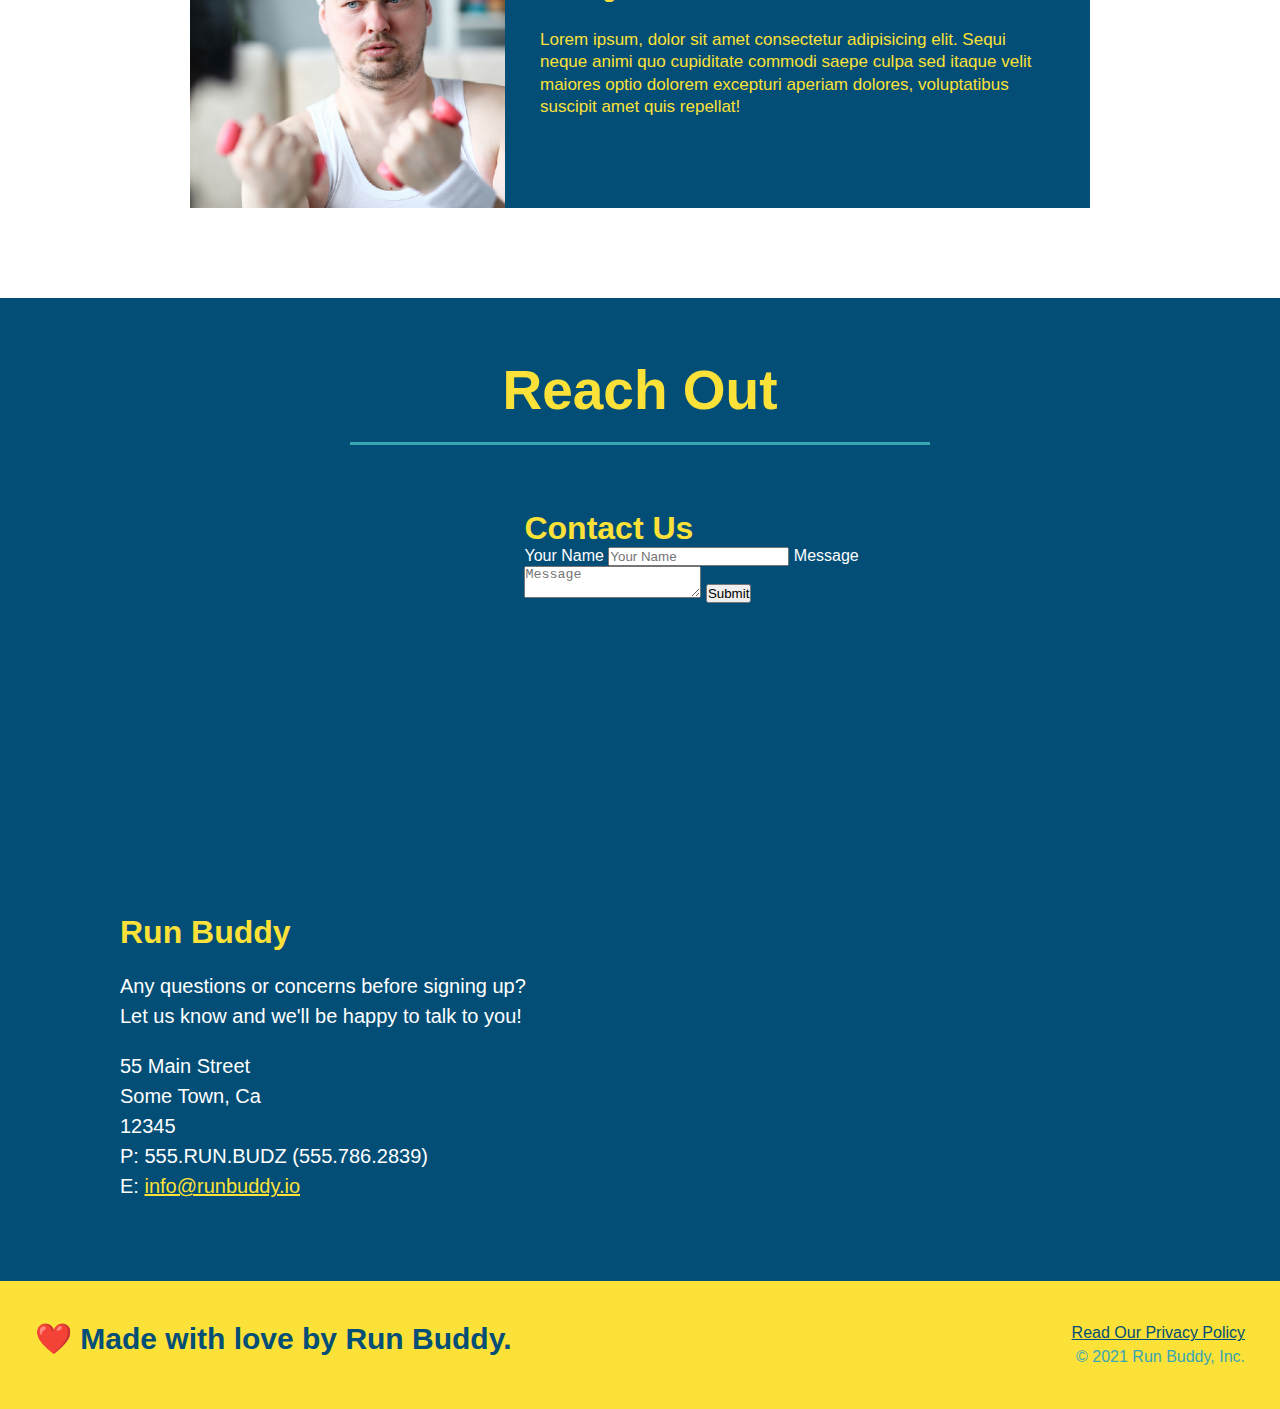
==== commit 50ef83f3: "add flexbox to the steps" ====
--- a/index.html
+++ b/index.html
@@ -102,28 +102,56 @@
   <section id="what-you-do" class="steps">
     <h2 class="section-title secondary-border">What You Do</h2>
 
-    <div>
-      <img src="./assets/images/step-1.svg" alt="" />
-      <h3>Step 1: <span>Fill Out the Form Above.</span></h3>
-      <p>You're already here, so why not?</p>
-    </div>
-
-    <div>
-      <img src="./assets/images/step-2.svg" alt="" />
-      <h3>Step 2: <span>Consult with One of Our Trainers.</span></h3>
-      <p>Are you here to build muscle, lose weight, or just feel good?</p>
-    </div>
-
-    <div>
-      <img src="./assets/images/step-3.svg" alt="" />
-      <h3>Step 3: <span>Get Running.</span></h3>
-      <p>Hit the ground running (literally) once your trainer lays out your plan.</p>
-    </div>
-
-    <div>
-      <img src="./assets/images/step-4.svg" alt="" />
-      <h3>Step 4: <span>See Results.</span></h3>
-      <p>Bi-weekly checkins with your trainer will keep you focused</p>
+    <div class="step">
+      <h3>Step 1.</h3>
+      <div class="step-info">
+        <div class="step-img">
+          <img src="./assets/images/step-1.svg" alt="" />
+        </div>
+        <div class="step-text">
+          <h4>Fill Out The Form Above</h4>
+          <p>You're already here, so why not?</p>
+        </div>
+      </div>
+    </div>
+
+    <div class="step">
+      <h3>Step 2.</h3>
+      <div class="step-info">
+        <div class="step-img">
+          <img src="./assets/images/step-2.svg" alt="" />
+        </div>
+        <div class="step-text">
+          <h4>Consult with One of Our Trainers.</h4>
+          <p>Are you here to build muscle, lose weight, or just feel good?</p>
+        </div>
+      </div>
+    </div>
+
+    <div class="step">
+      <h3>Step 3.</h3>
+      <div class="step-info">
+        <div class="step-img">
+          <img src="./assets/images/step-3.svg" alt="" />
+        </div>
+        <div class="step-text">
+          <h4>Get Running.</h4>
+          <p>Hit the ground running (literally) once your trainer lays out your plan.</p>
+        </div>
+      </div>
+    </div>
+
+    <div class="step">
+      <h3>Step 4.</h3>
+      <div class="step-info">
+        <div class="step-img">
+          <img src="./assets/images/step-4.svg" alt="" />
+        </div>
+        <div class="step-text">
+          <h4>See Results.</h4>
+          <p>Bi-weekly checkins with your trainer will keep you focused</p>
+        </div>
+      </div>
     </div>
   </section>
 
--- a/assets/css/style.css
+++ b/assets/css/style.css
@@ -160,28 +160,52 @@
   background: #fce138;
 }
 
-.steps div {
-  margin-bottom: 80px;
-}
-
-.steps img {
-  width: 15%;
-  margin: 10px 0;
+.step {
+  margin: 50px auto;
+  padding-bottom: 50px;
+  width: 80%;
+  border-bottom: 1px solid #39a6b2;
+  display: flex;
+  flex-wrap: wrap;
+  align-items: center;
+  justify-content: space-between;
 }
 
 .steps h3 {
   color: #024e76;
   font-size: 46px;
-  margin-top: 10px;
-}
-
-.steps p {
+  flex: 1 30%;
+}
+
+.step-text {
+  flex: 12;
+}
+
+.step-text p {
   color: #39a6b2;
-  font-size: 23px;
-}
-
-.steps span {
-  font-size: 38px;
+  font-size: 18px;
+}
+
+.step-text h4 {
+  font-size: 26px;
+  line-height: 1.5;
+  color: #024e76;
+}
+
+.step-info {
+  display: flex;
+  flex-wrap: wrap;
+  align-items: center;
+  flex: 2 70%;
+}
+
+.step-img {
+  flex: 1 12%;
+  margin-right: 20px;
+}
+
+.step-img img {
+  max-width: 100%;
 }
 
 .section-title {
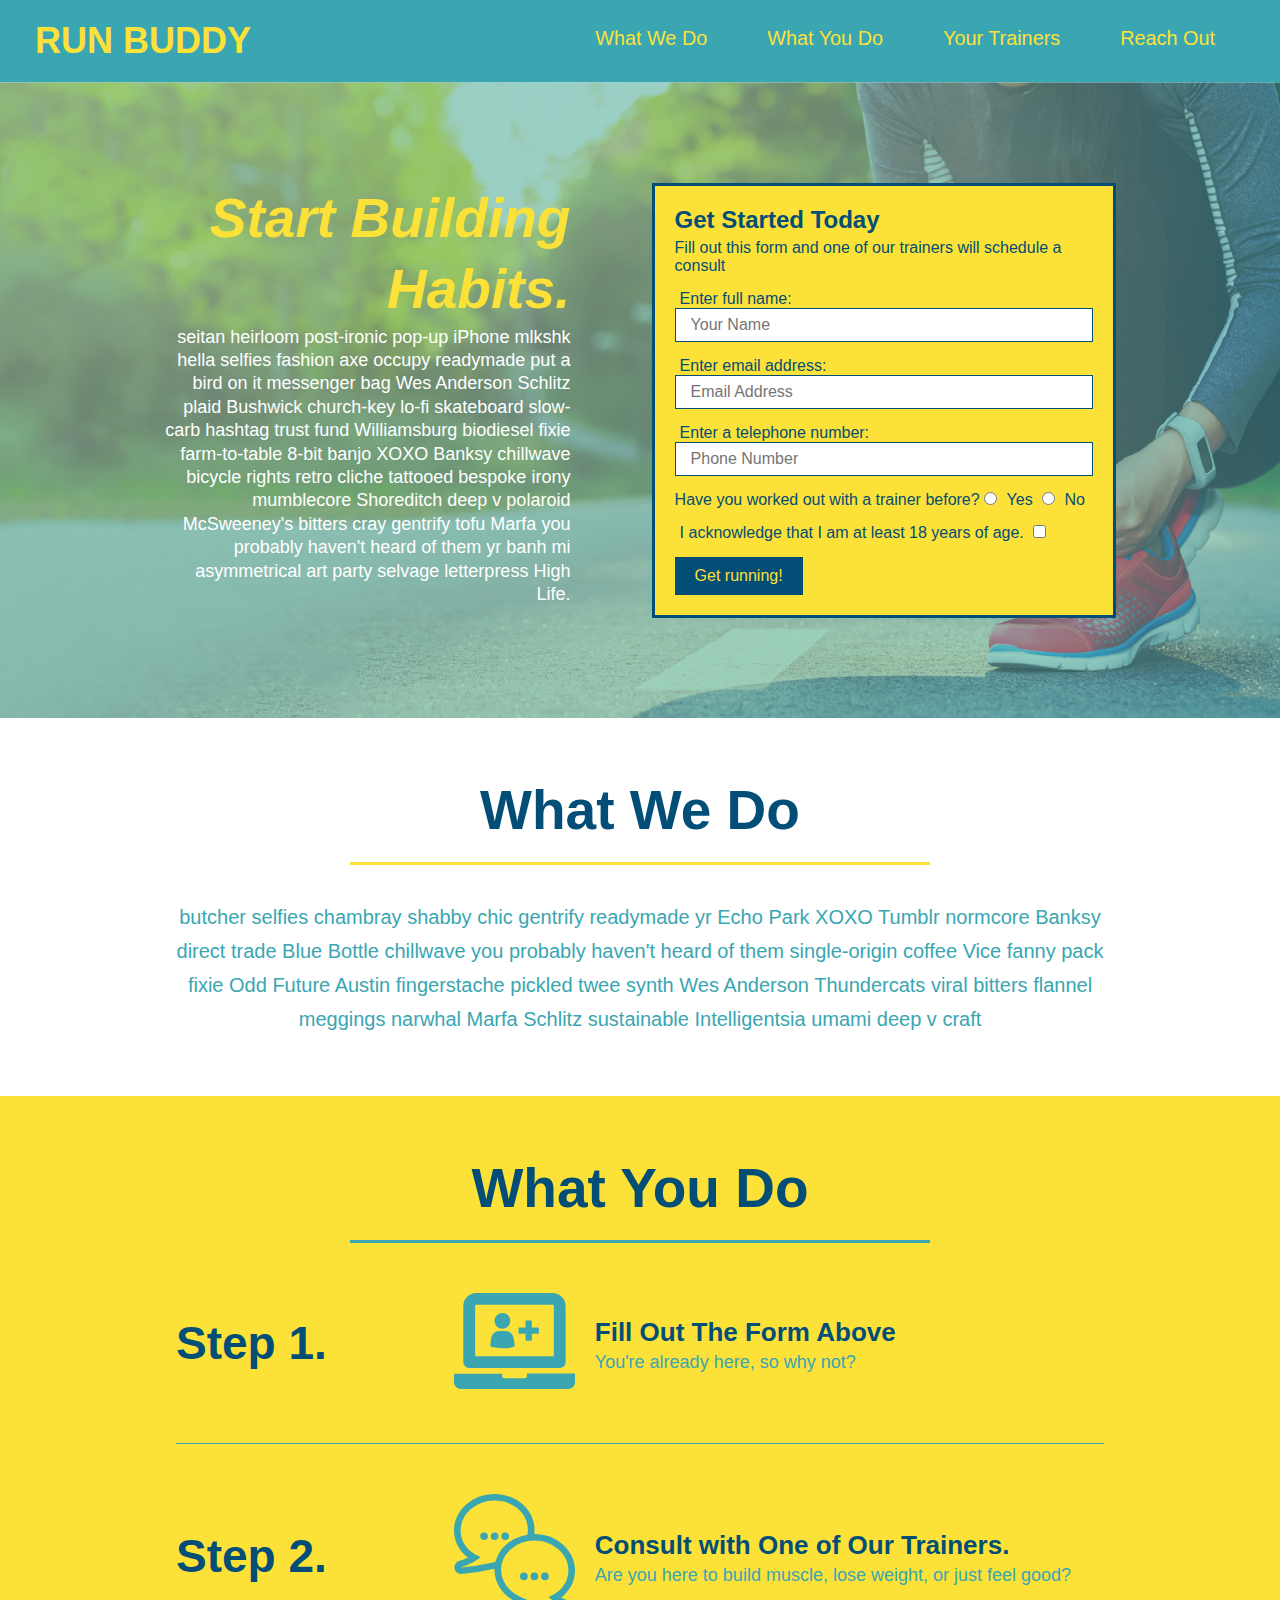
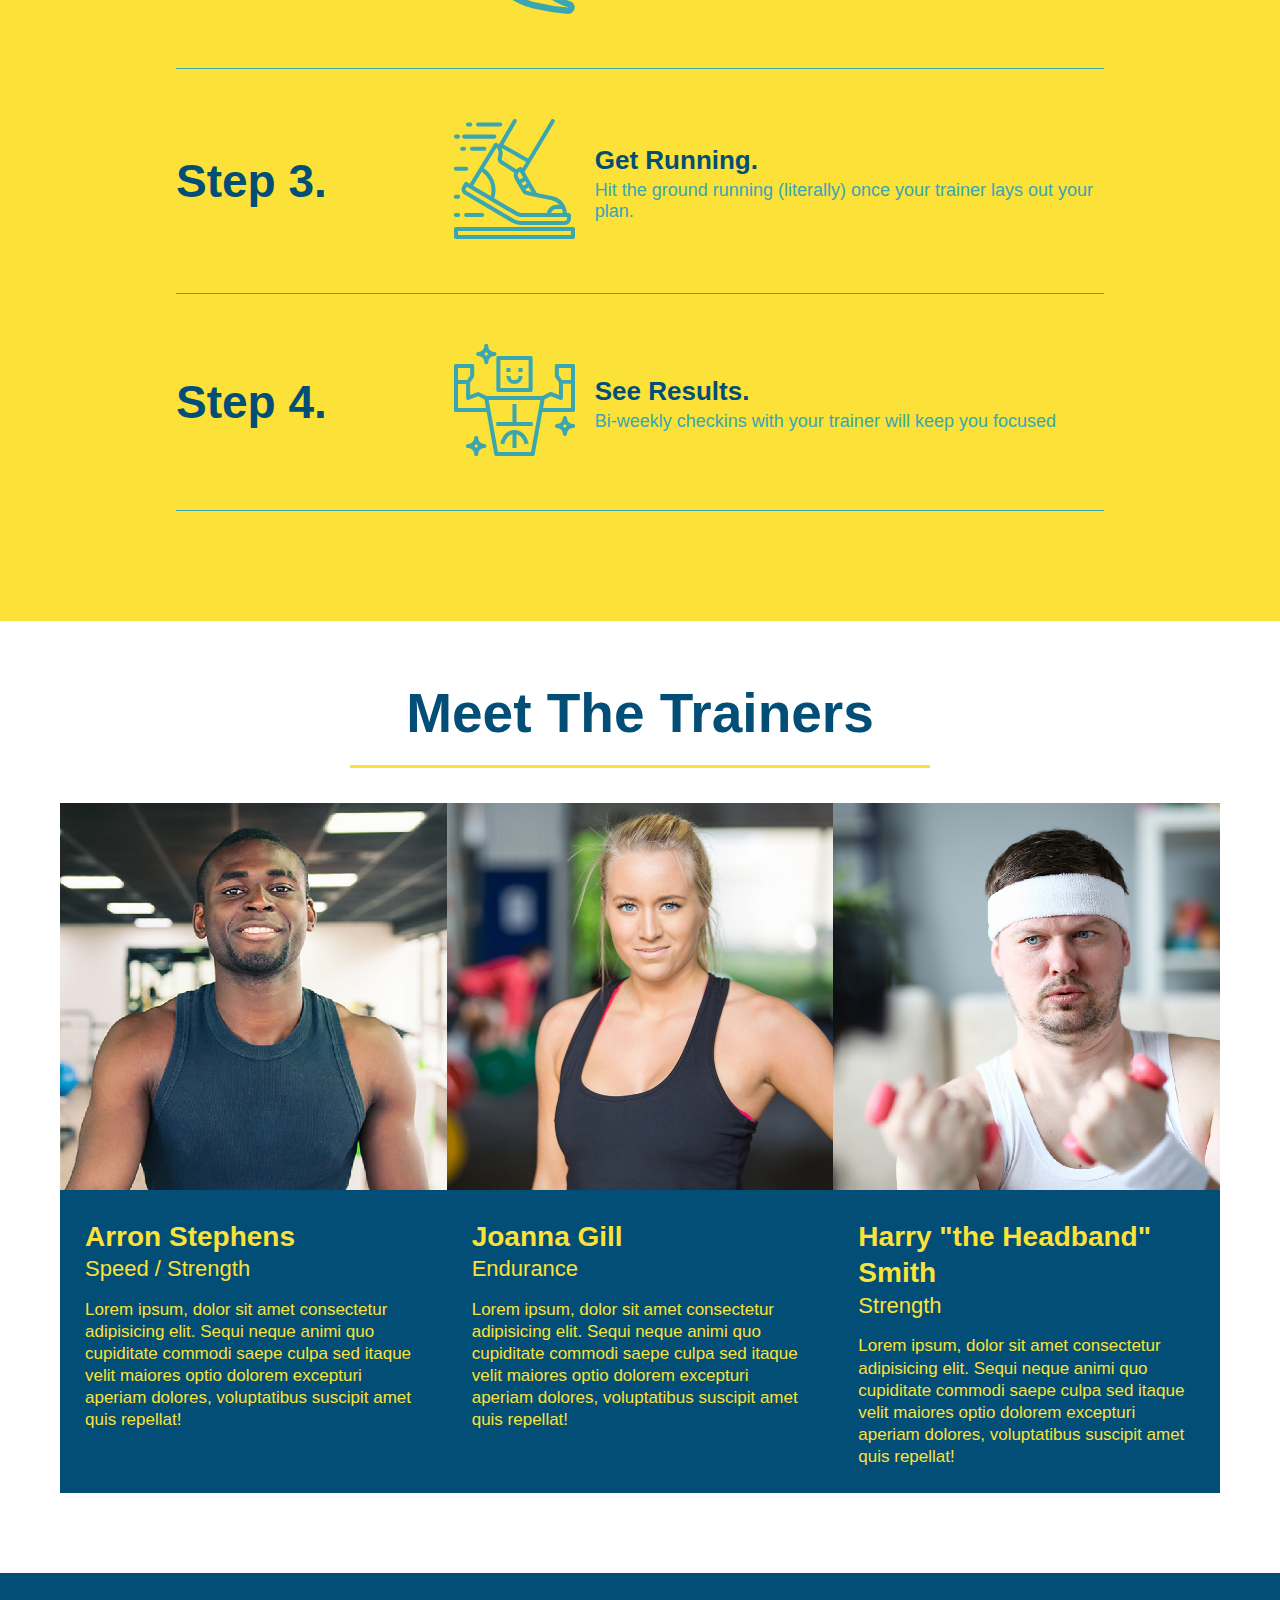
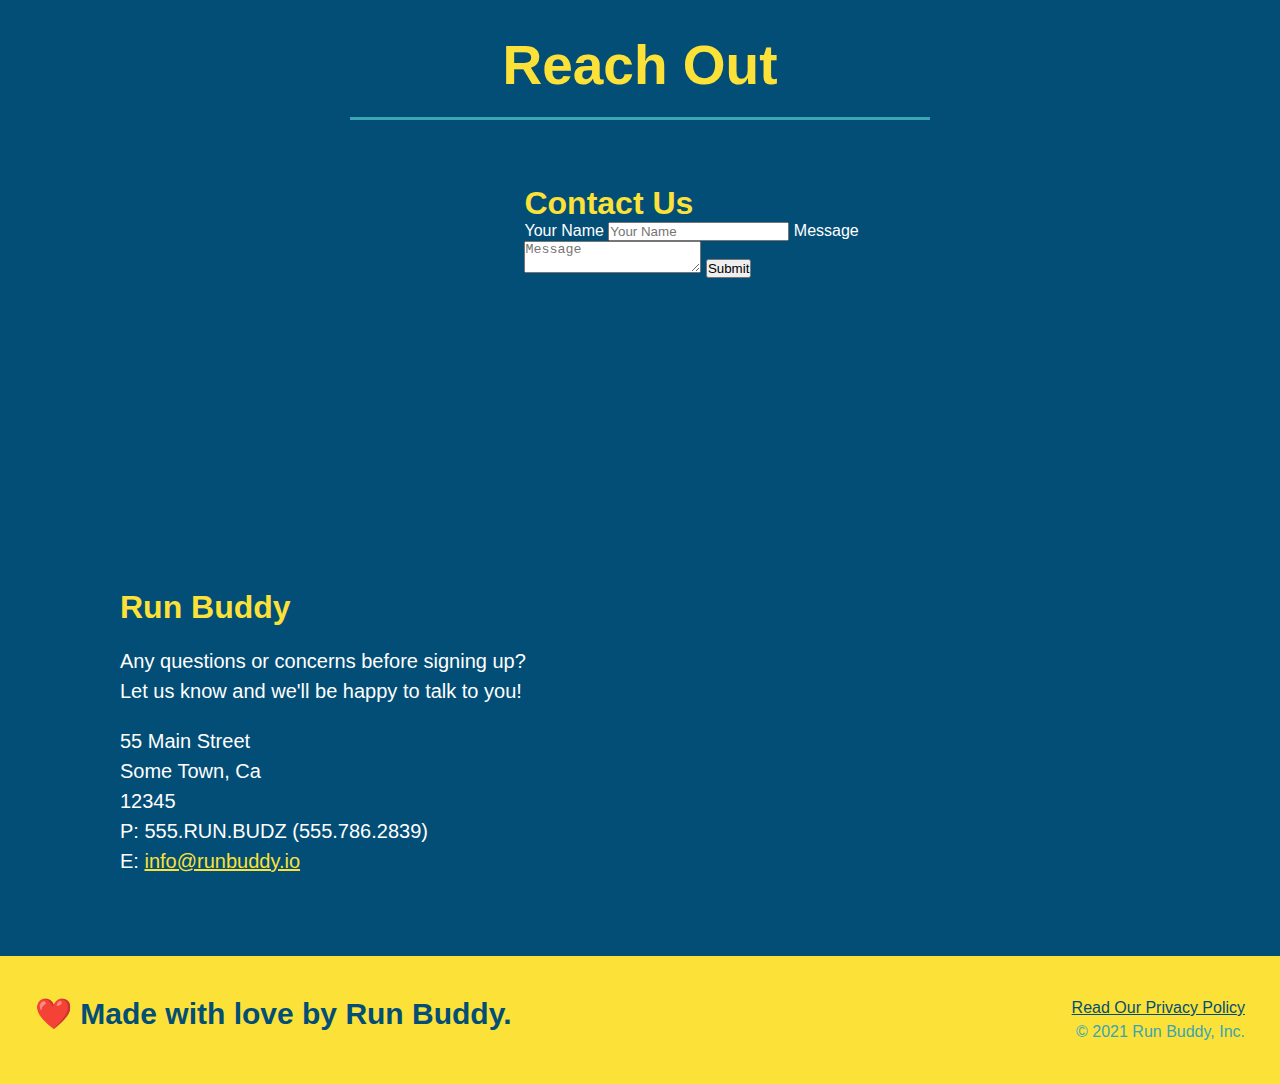
==== commit 228c5d79: "add flexbox to the trainers" ====
--- a/index.html
+++ b/index.html
@@ -156,49 +156,51 @@
   </section>
 
   <!-- "meet the trainers" section -->
-  <section id="your-trainers" class="trainers">
+  <section id="your-trainers">
     <h2 class="section-title primary-border">Meet The Trainers</h2>
-    <article class="trainer">
-      <img src="./assets/images/trainer-1.jpg" alt="Arron Stephens in his workout clothes, ready to pump iron" />
-      <div class="trainer-bio text-left">
-        <h3>Arron Stephens</h3>
-        <h4>Speed / Strength</h4>
-        <p>
-          Lorem ipsum, dolor sit amet consectetur adipisicing elit. Sequi neque animi quo cupiditate commodi saepe culpa
-          sed
-          itaque velit maiores optio dolorem excepturi aperiam dolores, voluptatibus suscipit amet quis repellat!
-        </p>
-      </div>
-    </article>
-
-    <!-- second trainer bio -->
-    <article class="trainer">
-      <div class="trainer-bio text-right">
-        <h3>Joanna Gill</h3>
-        <h4>Endurance</h4>
-        <p>
-          Lorem ipsum, dolor sit amet consectetur adipisicing elit. Sequi neque animi quo cupiditate commodi saepe culpa
-          sed
-          itaque velit maiores optio dolorem excepturi aperiam dolores, voluptatibus suscipit amet quis repellat!
-        </p>
-      </div>
-      <img src="./assets/images/trainer-2.jpg" alt="Joanna Gill cooling off after a workout" />
-    </article>
-
-    <!-- third trainer bio -->
-    <article class="trainer">
-      <img src="./assets/images/trainer-3.jpg"
-        alt="Harry Smith wearing a headband and lifting comically small pink weights" />
-      <div class="trainer-bio text-left">
-        <h3>Harry "the Headband" Smith</h3>
-        <h4>Strength</h4>
-        <p>
-          Lorem ipsum, dolor sit amet consectetur adipisicing elit. Sequi neque animi quo cupiditate commodi saepe culpa
-          sed
-          itaque velit maiores optio dolorem excepturi aperiam dolores, voluptatibus suscipit amet quis repellat!
-        </p>
-      </div>
-    </article>
+    <div class="trainers">
+      <article class="trainer">
+        <img src="./assets/images/trainer-1.jpg" alt="Arron Stephens in his workout clothes, ready to pump iron" />
+        <div class="trainer-bio">
+          <h3 class="trainer-name">Arron Stephens</h3>
+          <h4 class="trainer-role">Speed / Strength</h4>
+          <p>
+            Lorem ipsum, dolor sit amet consectetur adipisicing elit. Sequi neque animi quo cupiditate commodi saepe culpa sed
+            itaque velit maiores optio dolorem excepturi aperiam dolores, voluptatibus suscipit amet quis repellat!
+          </p>
+        </div>
+      </article>
+
+      <!-- second trainer bio -->
+      <article class="trainer">
+        <img src="./assets/images/trainer-2.jpg" alt="Joanna Gill cooling off after a workout" />
+        <div class="trainer-bio">
+          <h3>Joanna Gill</h3>
+          <h4>Endurance</h4>
+          <p>
+            Lorem ipsum, dolor sit amet consectetur adipisicing elit. Sequi neque animi quo cupiditate commodi saepe culpa
+            sed
+            itaque velit maiores optio dolorem excepturi aperiam dolores, voluptatibus suscipit amet quis repellat!
+          </p>
+        </div>
+      </article>
+
+      <!-- third trainer bio -->
+      <article class="trainer">
+        <img src="./assets/images/trainer-3.jpg"
+          alt="Harry Smith wearing a headband and lifting comically small pink weights" />
+        <div class="trainer-bio">
+          <h3>Harry "the Headband" Smith</h3>
+          <h4>Strength</h4>
+          <p>
+            Lorem ipsum, dolor sit amet consectetur adipisicing elit. Sequi neque animi quo cupiditate commodi saepe culpa
+            sed
+            itaque velit maiores optio dolorem excepturi aperiam dolores, voluptatibus suscipit amet quis repellat!
+          </p>
+        </div>
+      </article>
+    </div>
+
   </section>
 
   <!-- "reach out" section -->
--- a/assets/css/style.css
+++ b/assets/css/style.css
@@ -227,41 +227,40 @@
 }
 
 .trainers {
+  width: 100%;
+  margin: 0 auto;
+  display: flex;
+  flex-wrap: wrap;
+  justify-content: space-around;
 }
 
 .trainer {
-  width: 900px;
-  margin: 0 auto 30px auto;
+  margin: 0 auto 20px auto;
   background: #024e76;
-  color: #fce138;
-  overflow: auto;
+  color: #fce138;flex: 1;
 }
 
 .trainer img {
-  width: 35%;
-  float: left;
+  width: 100%;
 }
 
 .trainer-bio {
-  padding: 35px;
-  float: left;
-  width: 65%;
+  padding: 25px;
+  line-height: 1.3;
 }
 
 .trainer-bio h3 {
-  font-size: 32px;
-  margin-bottom: 8px;
+  font-size: 28px;
 }
 
 .trainer-bio h4 {
   font-weight: lighter;
-  font-size: 26px;
-  margin-bottom: 25px;
+  font-size: 22px;
+  margin-bottom: 15px;
 }
 
 .trainer-bio p {
   font-size: 17px;
-  line-height: 1.3;
 }
 
 .text-left {
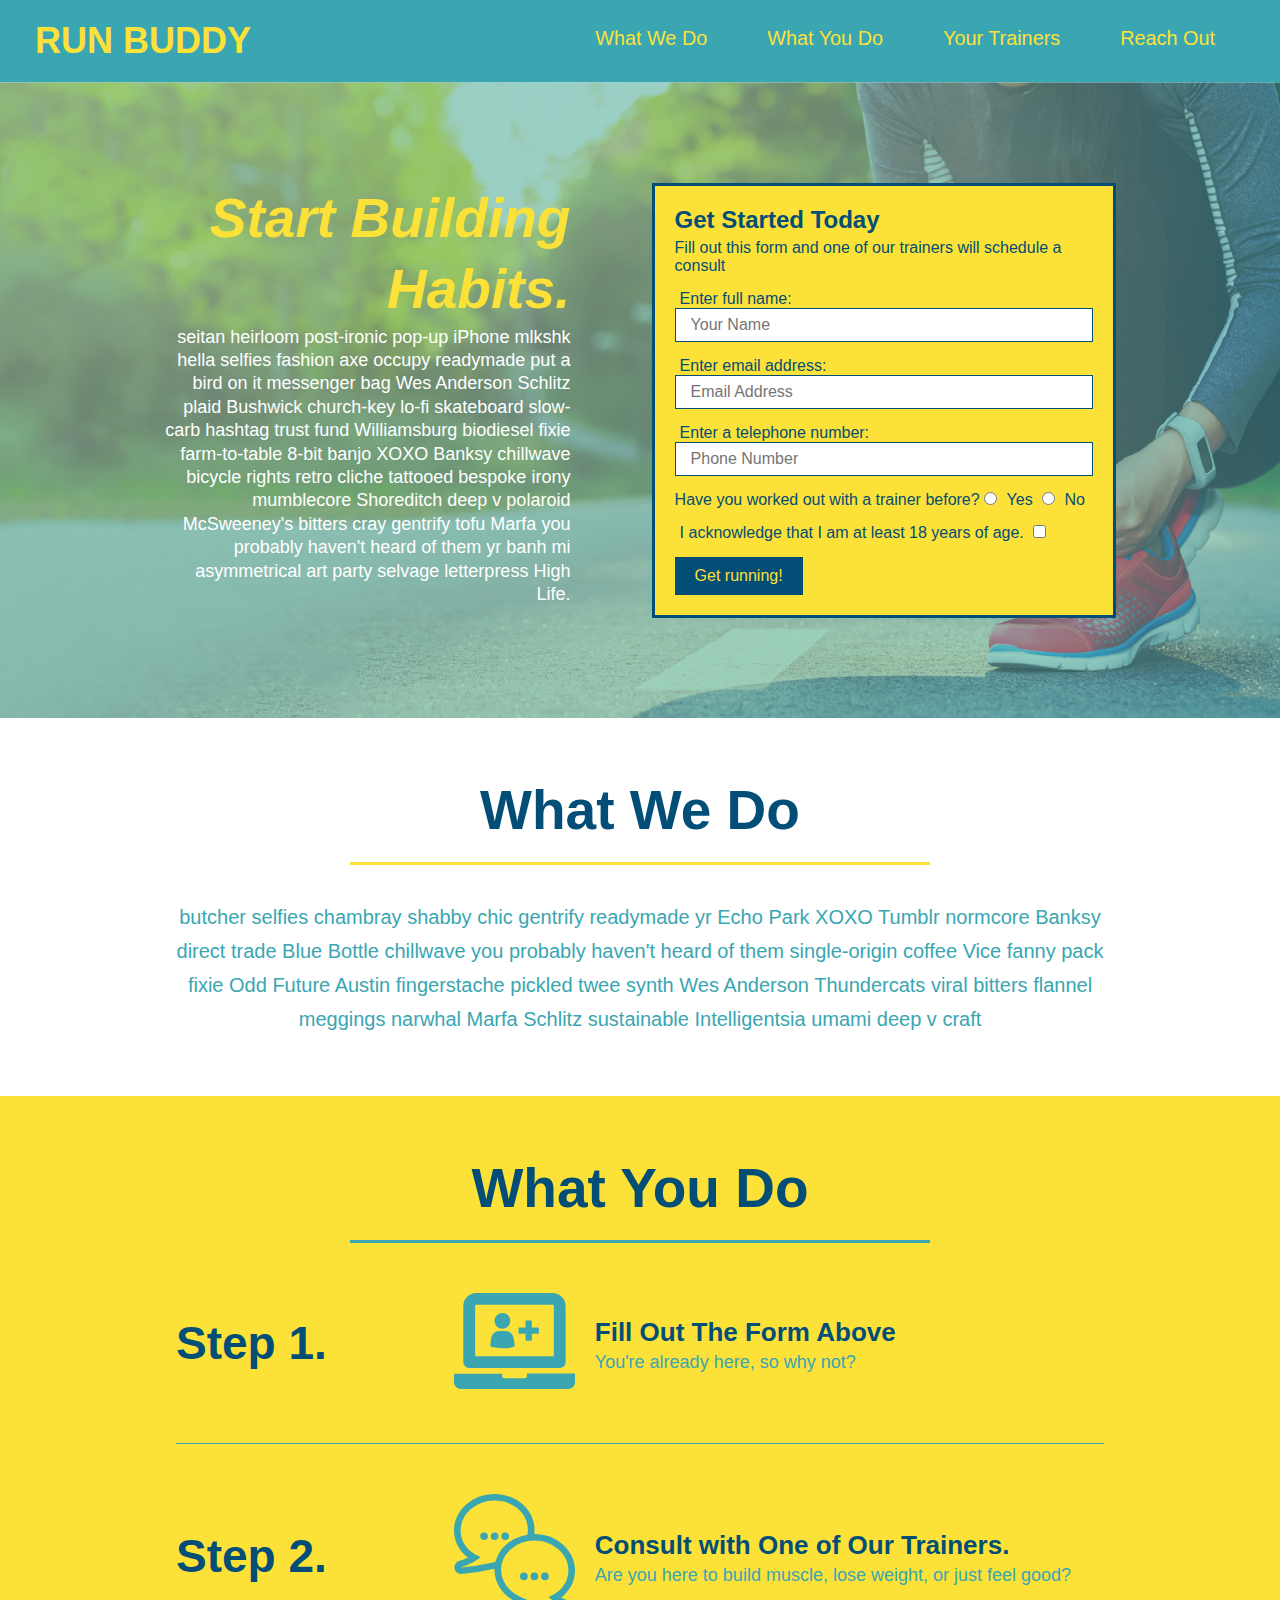
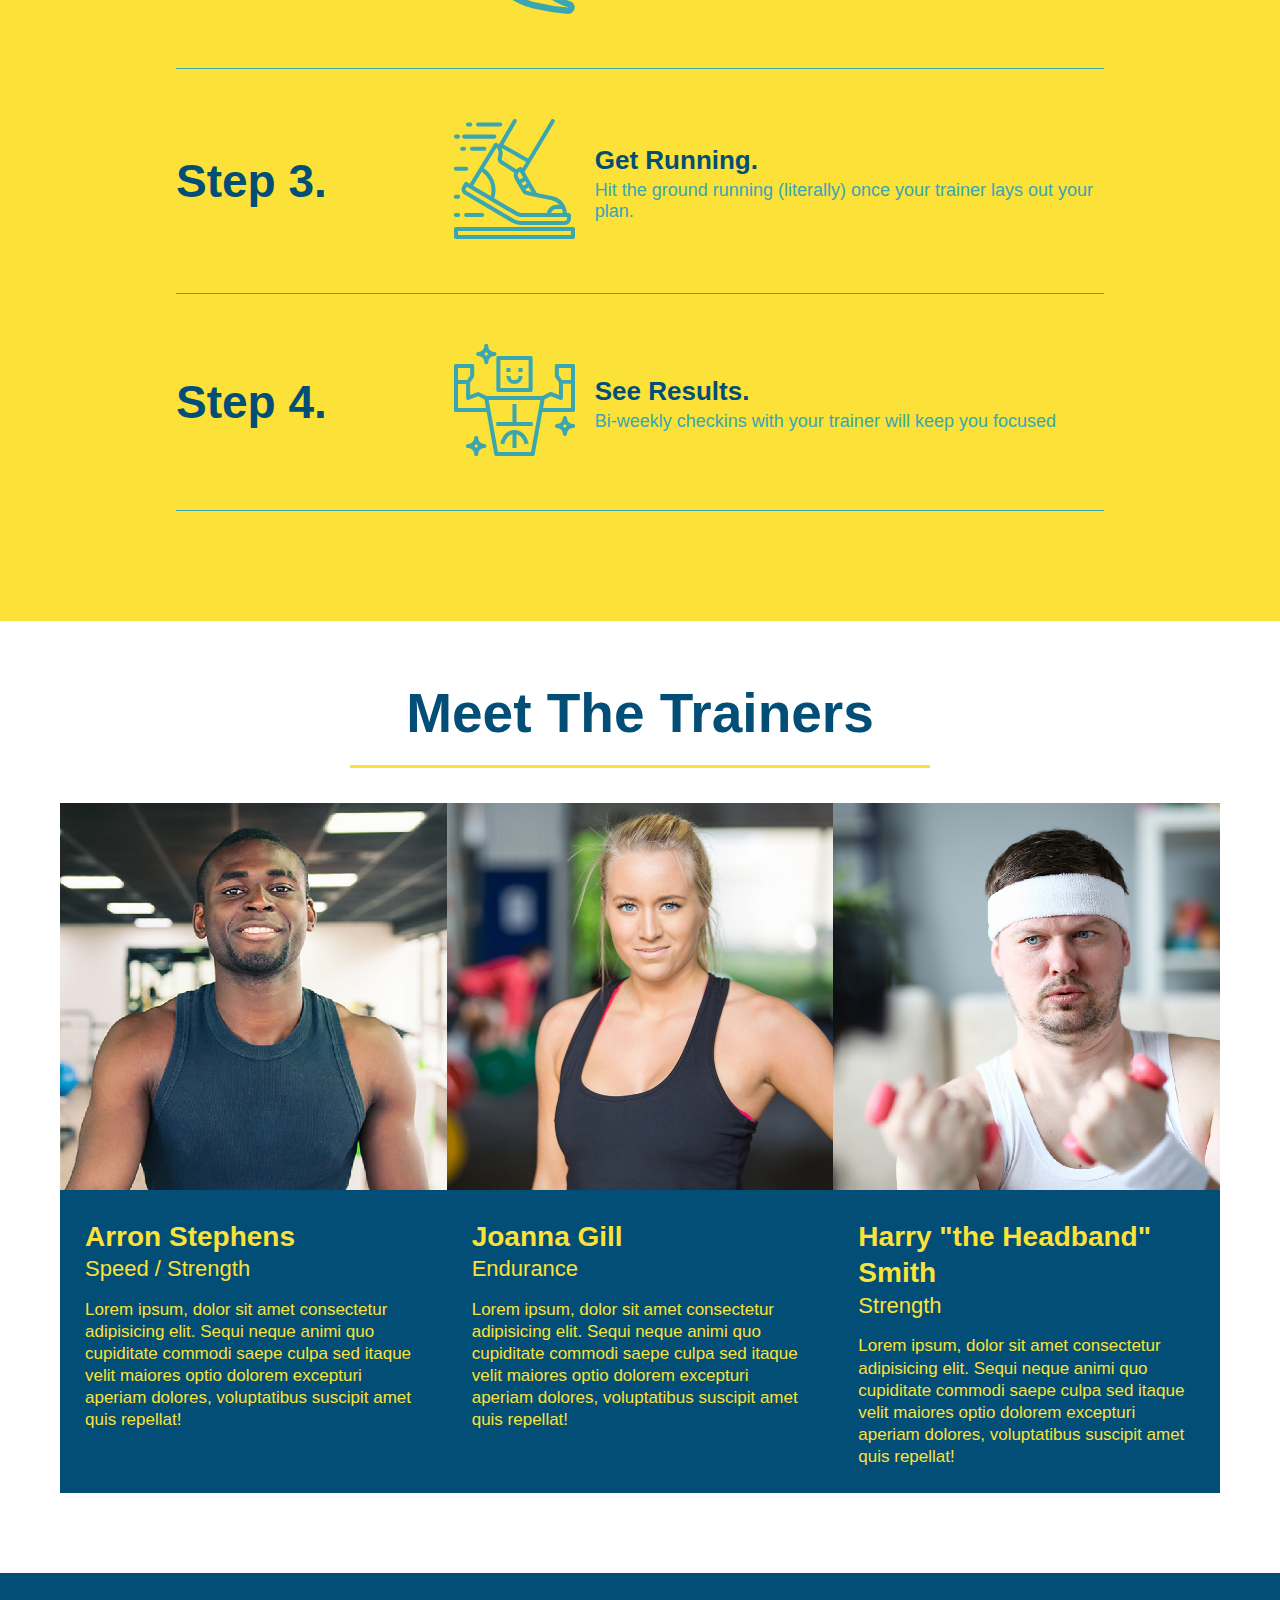
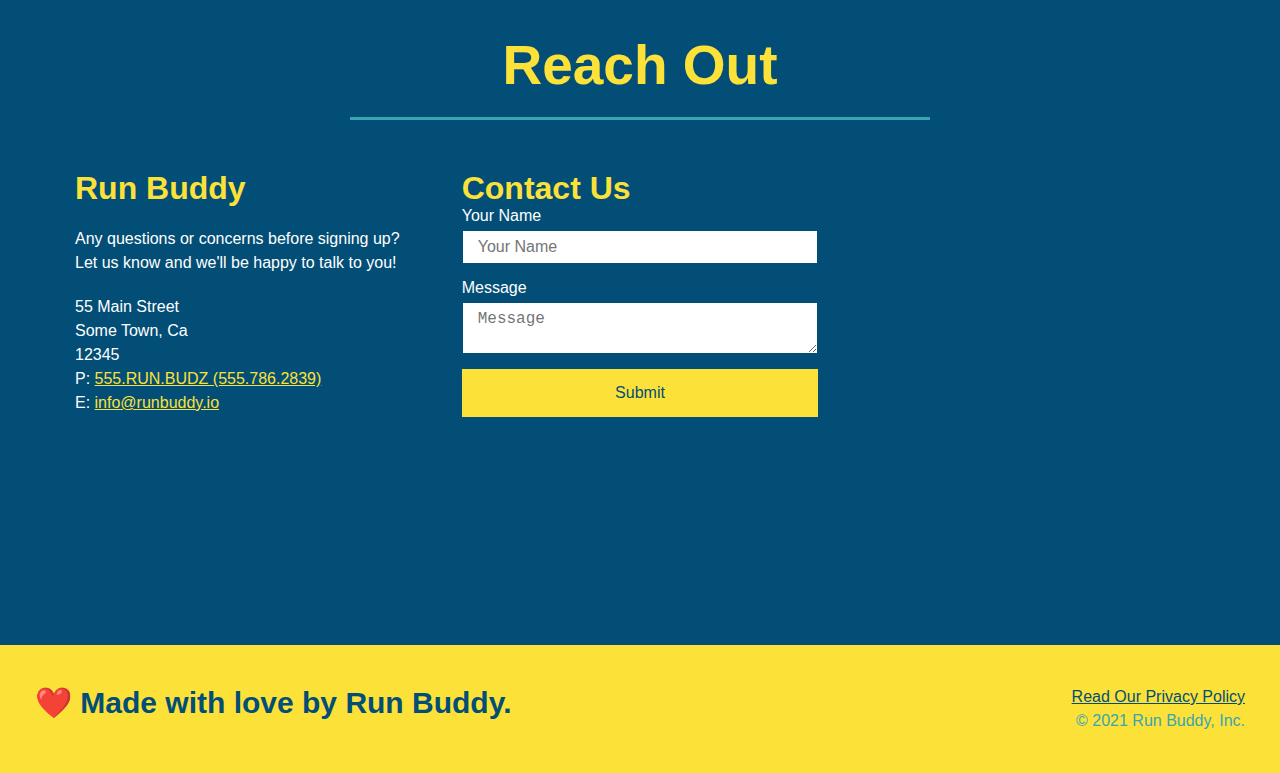
==== commit 2d4156fd: "finish styling reach out contact info form" ====
--- a/index.html
+++ b/index.html
@@ -207,26 +207,6 @@
   <section id="reach-out" class="contact">
     <h2 class="section-title secondary-border">Reach Out</h2>
     <div class="contact-info">
-      <iframe 
-        src="https://www.google.com/maps/embed?pb=!1m18!1m12!1m3!1d3147.1079747227936!2d-120.42364418397035!3d37.92790791110593!2m3!1f0!2f0!3f0!3m2!1i1024!2i768!4f13.1!3m3!1m2!1s0x8090c49129b6ac57%3A0xb56c7eb95a2cd8bd!2sMain%20St%2C%20California%2095327!5e0!3m2!1sen!2sus!4v1616426329495!5m2!1sen!2sus"
-        style="border:0;" 
-        allowfullscreen=""
-        loading="lazy">
-      </iframe>
-
-      <div class="contact-form">
-        <h3>Contact Us</h3>
-        <form>
-           <label for="contact-name">Your Name</label>
-           <input type="text" id="contact-name" placeholder="Your Name" />
-      
-           <label for="contact-message">Message</label>
-           <textarea id="contact-message" placeholder="Message"></textarea>
-      
-           <button type="submit">Submit</button>
-          </form>
-      </div>
-
       <div>
         <h3>Run Buddy</h3>
         <p>
@@ -234,14 +214,37 @@
           <br />
           Let us know and we'll be happy to talk to you!
         </p>
+    
         <address>
           55 Main Street <br />
           Some Town, Ca <br />
-          12345<br />
-          P: 555.RUN.BUDZ (555.786.2839)<br />
-          E: <a href="mailto:info@runbuddy.io">info@runbuddy.io</a>
+          12345 <br />
+          P: <a href="tel:555.786.2839">555.RUN.BUDZ (555.786.2839)</a><br />
+          E: <a href="mailto://info@runbuddy.io">info@runbuddy.io</a>
         </address>
-      </div>
+    
+      </div>
+    
+      <div class="contact-form">
+        <h3>Contact Us</h3>
+        <form>
+          <label for="contact-name">Your Name</label>
+          <input type="text" id="contact-name" placeholder="Your Name" />
+    
+          <label for="contact-message">Message</label>
+          <textarea id="contact-message" placeholder="Message"></textarea>
+    
+          <button type="submit">Submit</button>
+        </form>
+      </div>
+    
+      <iframe
+        src="https://www.google.com/maps/embed?pb=!1m14!1m12!1m3!1d12182.30520634488!2d-74.0652613!3d40.2407219!2m3!1f0!2f0!3f0!3m2!1i1024!2i768!4f13.1!5e0!3m2!1sen!2sus!4v1561060983193!5m2!1sen!2sus"
+        frameborder="0" 
+        style="border:0" 
+        allowfullscreen>
+      </iframe>
+    
     </div>
   </section>
 
--- a/assets/css/style.css
+++ b/assets/css/style.css
@@ -280,17 +280,22 @@
   color: #fce138;
 }
 
+.contact-info{
+  display: flex;
+  justify-content: space-between;
+  flex-wrap: wrap;
+}
+
+.contact-info > * {
+  flex: 1;
+  margin: 15px;
+}
+
 .contact-info iframe {
-  width: 400px;
   height: 400px;
 }
 
 .contact-info div {
-  width: 410px;
-  display: inline-block;
-  vertical-align: top;
-  text-align: left;
-  margin: 30px 0 0 60px;
   color: white;
 }
 
@@ -303,7 +308,7 @@
 .contact-info address {
   margin: 20px 0;
   line-height: 1.5;
-  font-size: 20px;
+  font-size: 16px;
   font-style: normal;
 }
 
@@ -311,6 +316,28 @@
   color: #fce138;
 }
 
+.contact-form input, 
+.contact-form textarea {
+  border: 1px solid #024e76;
+  display: block;
+  padding: 7px 15px;
+  font-size: 16px;
+  color: #024e76;
+  width: 100%;
+  margin-bottom: 15px;
+  margin-top: 5px;
+}
+
+.contact-form button {
+  width: 100%;
+  border: none;
+  background: #fce138;
+  color: #024e76;
+  text-align: center;
+  padding: 15px 0;
+  font-size: 16px;
+}
+
 /* REACH OUT STYLES END */
 
 .flex-row {
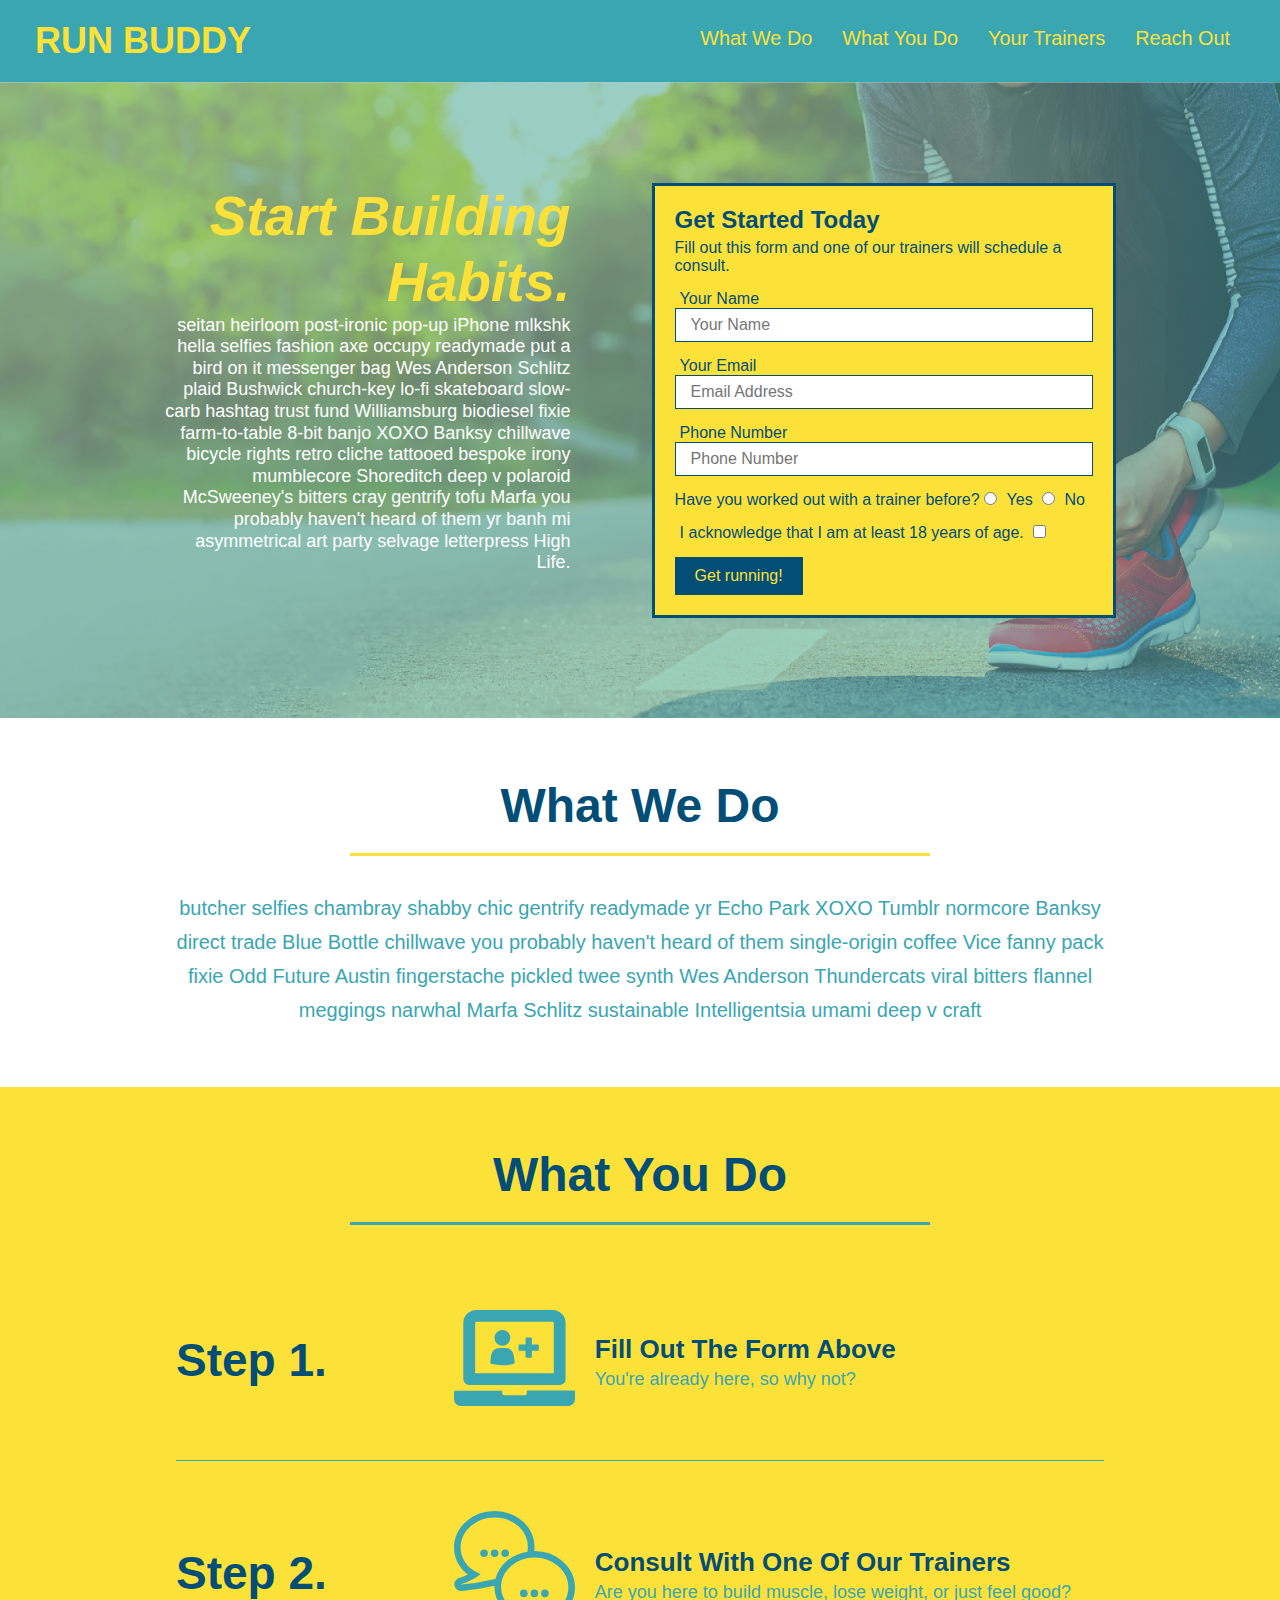
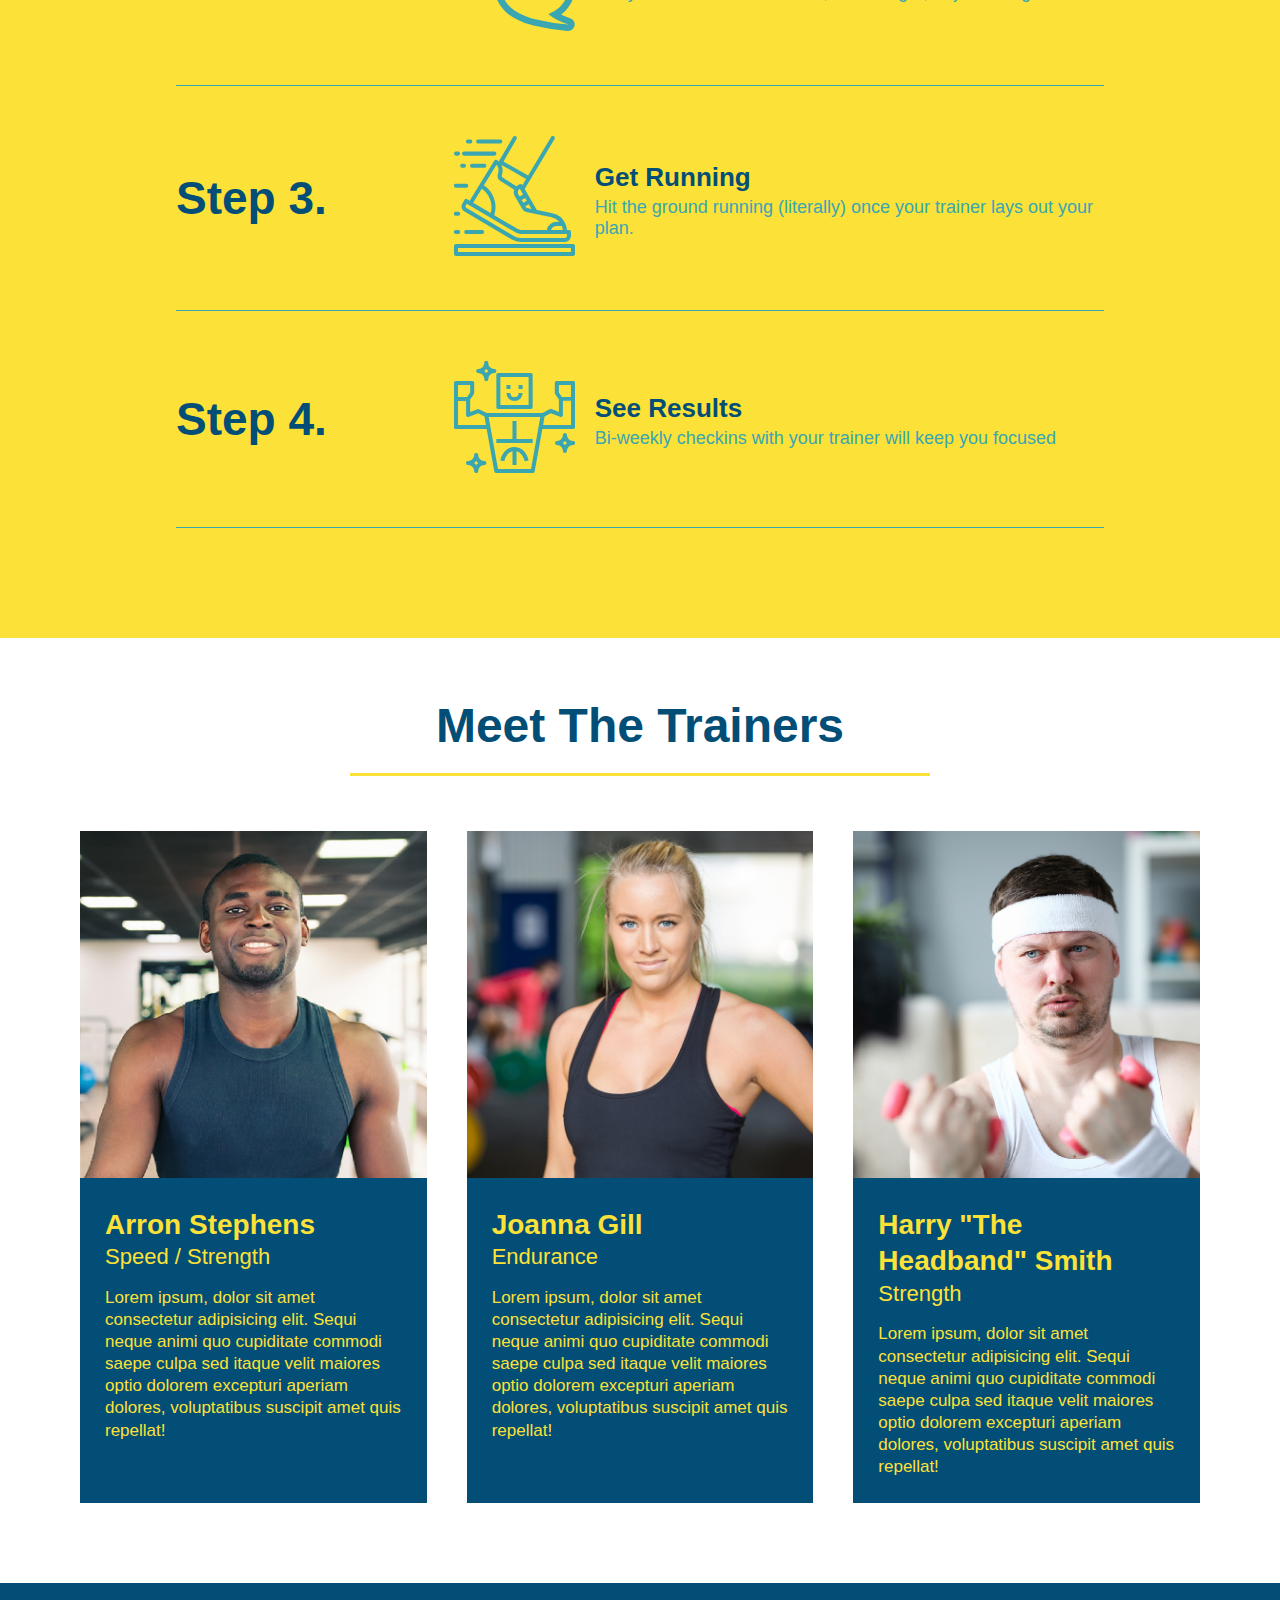
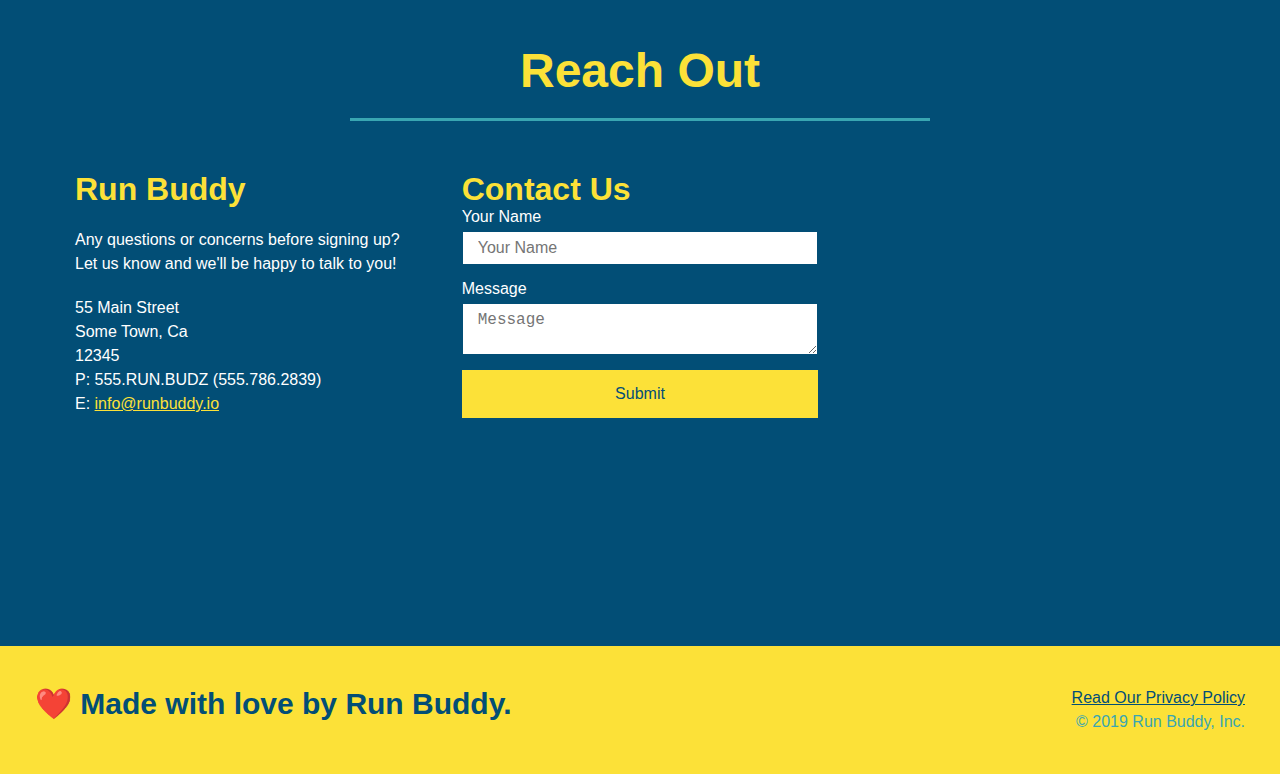
==== commit a441c039: "<your commit message>" ====
--- a/index.html
+++ b/index.html
@@ -1,261 +1,249 @@
+
 <!DOCTYPE html>
 <html lang="en">
-
-<head>
-  <meta charset="UTF-8" />
-  <title>Run Buddy</title>
-  <link rel="stylesheet" href="./assets/css/style.css" />
-</head>
-
-<body>
-  <!-- navigation -->
-  <header>
-    <h1>
-      <a href="/">
-        RUN BUDDY
-      </a>
-    </h1>
-    <nav>
-      <!-- Unordered list element -->
-      <ul>
-        <!-- List item element-->
-        <li>
-          <!-- Anchor element -->
-          <a href="#what-we-do">What We Do</a>
-        </li>
-        <li>
-          <a href="#what-you-do">What You Do</a>
-        </li>
-        <li>
-          <a href="#your-trainers">Your Trainers</a>
-        </li>
-        <li>
-          <a href="#reach-out">Reach Out</a>
-        </li>
-      </ul>
-    </nav>
-  </header>
-
-  <!-- hero/jumbotron -->
-  <section class="hero">
-    <div class="hero-cta">
-      <h2>Start Building Habits.</h2>
-      <p>
-        seitan heirloom post-ironic pop-up iPhone mlkshk hella selfies fashion axe occupy readymade put a bird on it messenger bag Wes Anderson Schlitz plaid Bushwick church-key lo-fi skateboard slow-carb hashtag trust fund Williamsburg biodiesel fixie farm-to-table 8-bit banjo XOXO Banksy chillwave bicycle rights retro cliche tattooed bespoke irony mumblecore Shoreditch deep v polaroid McSweeney's bitters cray gentrify tofu Marfa you probably haven't heard of them yr banh mi asymmetrical art party selvage letterpress High Life.
-      </p>
-    </div>
-    
-    <div class="hero-form">
-      <h3>Get Started Today</h3>
-      <p>Fill out this form and one of our trainers will schedule a consult</p>
-
-      <form>
-        <label for="name">Enter full name:</label>
-        <input type="text" placeholder="Your Name" name="name" id="name" class="form-input" />
-        <label for="email">Enter email address:</label>
-        <input type="text" placeholder="Email Address" name="email" id="email" class="form-input" />
-        <label for="phone">Enter a telephone number:</label>
-        <input type="text" placeholder="Phone Number" name="phone" id="phone" class="form-input" />
+  <head>
+    <meta charset="UTF-8" />
+    <meta name="viewport" content="width=device-width, initial-scale=1.0" />
+    <link rel="stylesheet" href="./assets/css/style.css">
+    <title>Run Buddy</title>
+  </head>
+  <body>
+    <!-- navigation tags - block level element -->
+    <header>
+      <h1>
+        <a href="/">RUN BUDDY</a>
+      </h1>
+      <nav>
+        <ul>
+          <li>
+            <a href="#what-we-do">What We Do</a>
+          </li>
+          <li>
+            <a href="#what-you-do">What You Do</a>
+          </li>
+          <li>
+            <a href="#your-trainers">Your Trainers</a>
+          </li>
+          <li>
+            <a href="#reach-out">Reach Out</a>
+          </li>
+        </ul>
+      </nav>
+    </header>
+    <!-- end navigation -->
+
+    <!-- hero/jumbotron -->
+    <section class="hero">
+      <div class="hero-cta">
+        <h2>Start Building Habits.</h2>
+        <p>
+          seitan heirloom post-ironic pop-up iPhone mlkshk hella selfies fashion axe occupy readymade put a bird on it
+          messenger bag Wes Anderson Schlitz plaid Bushwick church-key lo-fi skateboard slow-carb hashtag trust fund
+          Williamsburg biodiesel fixie farm-to-table 8-bit banjo XOXO Banksy chillwave bicycle rights retro cliche
+          tattooed bespoke irony mumblecore Shoreditch deep v polaroid McSweeney's bitters cray gentrify tofu Marfa you
+          probably haven't heard of them yr banh mi asymmetrical art party selvage letterpress High Life.
+        </p>
+      </div>
+
+      <div class="hero-form">
+        <h3>Get Started Today</h3>
+        <p>Fill out this form and one of our trainers will schedule a consult.</p>
+        <form>
+          <label for="name">Your Name</label>
+          <input type="text" placeholder="Your Name" id="name" name="name" class="form-input" />
+          <label for="email">Your Email</label>
+          <input type="email" placeholder="Email Address" id="email" name="email" class="form-input" />
+          <label for="phone">Phone Number</label>
+          <input type="tel" placeholder="Phone Number" name="phone" id="phone" class="form-input" />
+          <p>
+            Have you worked out with a trainer before? 
+            <input type="radio" name="trainer-confirm" id="trainer-yes" />
+            <label for="trainer-yes">Yes</label>
+            <input type="radio" name="trainer-confirm" id="trainer-no"/>
+            <label for="trainer-no">No</label>
+          </p>
+          <p>
+            <label for="checkbox">
+              I acknowledge that I am at least 18 years of age.
+            </label>
+            <input type="checkbox" name="checkpoint1" id="checkbox" />
+          </p>
+          <button type="submit">
+            Get running!
+          </button>
+        </form>
+      </div>
+    </section>
+    <!-- end header -->
+
+    <!-- "what we do" start - <section> -->
+    <section id="what-we-do" class="intro">
+      <div class="flex-row">
+        <h2 class="section-title primary-border">
+          What We Do
+        </h2>
+      </div>
+      <div class="flex-row">
+        <p>
+          butcher selfies chambray shabby chic gentrify readymade yr Echo Park XOXO Tumblr normcore Banksy direct trade  Blue Bottle chillwave you probably haven't heard of them single-origin coffee Vice fanny pack fixie Odd Future Austin fingerstache pickled twee synth Wes Anderson Thundercats viral bitters flannel meggings narwhal Marfa Schlitz sustainable Intelligentsia umami deep v craft
+        </p>
+      </div>
+    </section>
+    <!-- end "what we do" -->
+
+    <!-- "what you do" start -->
+    <section id="what-you-do" class="steps">
+      <div class="flex-row">
+        <h2 class="section-title secondary-border">
+          What You Do
+        </h2> 
+      </div>
+      <div class="step">
+        <h3>Step 1.</h3>
+        <div class="step-info">
+          <div class="step-img">
+            <img src="./assets/images/step-1.svg" alt="" />
+          </div>
+          <div class="step-text">
+            <h4>Fill Out The Form Above</h4>
+            <p>You're already here, so why not?</p>
+          </div>
+        </div>
+      </div>
+      <div class="step">
+        <h3>Step 2.</h3>
+        <div class="step-info">
+          <div class="step-img">
+            <img src="./assets/images/step-2.svg" alt="" />
+          </div>
+          <div class="step-text">
+            <h4>Consult With One Of Our Trainers</h4>
+            <p>Are you here to build muscle, lose weight, or just feel good?</p>
+          </div>
+        </div>
+      </div>
+      <div class="step">
+        <h3>Step 3.</h3>
+        <div class="step-info">
+          <div class="step-img">
+            <img src="./assets/images/step-3.svg" alt="" />
+          </div>
+          <div class="step-text">
+            <h4>Get Running</h4>
+            <p>Hit the ground running (literally) once your trainer lays out your plan.</p>
+          </div>
+        </div>
+      </div>
+      <div class="step">
+        <h3>Step 4.</h3>
+        <div class="step-info">
+          <div class="step-img">
+            <img src="./assets/images/step-4.svg" alt="" />
+          </div>
+          <div class="step-text">
+            <h4>See Results</h4>
+            <p>Bi-weekly checkins with your trainer will keep you focused</p>
+          </div>
+        </div>
+      </div>
+    </section>
+    <!-- "what you do" end -->
+
+    <!-- "meet the trainers" start -->
+    <section id="your-trainers">
+      <div class="flex-row">
+        <h2 class="section-title primary-border">
+          Meet The Trainers
+        </h2>
+      </div>
+
+      <div class="trainers">
+        <article class="trainer">
+          <img src="./assets/images/trainer-1.jpg" alt="Arron Stephens in his workout clothes, ready to pump iron" />
+          <div class="trainer-bio">
+            <h3 class="trainer-name">Arron Stephens</h3>
+            <h4 class="trainer-role">Speed / Strength</h4>
+            <p>Lorem ipsum, dolor sit amet consectetur adipisicing elit. Sequi neque animi quo cupiditate commodi saepe culpa sed itaque velit maiores optio dolorem excepturi aperiam dolores, voluptatibus suscipit amet quis repellat!</p>
+          </div>
+        </article>
+
+        <article class="trainer">
+          <img src="./assets/images/trainer-2.jpg" alt="Joanna Gill cooling off after a work out" />
+          <div class="trainer-bio">
+            <h3 class="trainer-name">Joanna Gill</h3>
+            <h4 class="trainer-role">Endurance</h4>
+            <p>Lorem ipsum, dolor sit amet consectetur adipisicing elit. Sequi neque animi quo cupiditate commodi saepe culpa sed itaque velit maiores optio dolorem excepturi aperiam dolores, voluptatibus suscipit amet quis repellat!</p>
+            </div>
+          </article>
+
+        <article class="trainer">
+          <img src="./assets/images/trainer-3.jpg" alt="Harry Smith wearing a headband and lifting comically small pink weights" />
+          <div class="trainer-bio">
+            <h3 class="trainer-name">Harry "The Headband" Smith</h3>
+            <h4 class="trainer-role">Strength</h4>
+            <p>Lorem ipsum, dolor sit amet consectetur adipisicing elit. Sequi neque animi quo cupiditate commodi saepe culpa sed itaque velit maiores optio dolorem excepturi aperiam dolores, voluptatibus suscipit amet quis repellat!</p>
+          </div>
+        </article>
+      </div>
+    </section>
+    <!-- "meet the trainers" end -->
+
+    <!-- "reach out" start -->
+    <section id="reach-out" class="contact">
+      <div class="flex-row">
+        <h2 class="section-title secondary-border">
+          Reach Out
+        </h2>
+      </div>
+
+      <div class="contact-info">
+        <div>
+          <h3>Run Buddy</h3>
+          <p>
+            Any questions or concerns before signing up? 
+            <br/>
+            Let us know and we'll be happy to talk to you!
+          </p>
+
+          <address>
+            55 Main Street <br/>
+            Some Town, Ca <br/>
+            12345<br/>
+            P: 555.RUN.BUDZ (555.786.2839)<br/>
+            E: <a href="mailto:info@runbuddy.io">info@runbuddy.io</a>
+          </address>
+          
+        </div>
+
+        <div class="contact-form">
+          <h3>Contact Us</h3>
+          <form>
+            <label for="contact-name">Your Name</label>
+            <input type="text" id="contact-name" placeholder="Your Name" />
         
-        <p>
-          Have you worked out with a trainer before?
-          <input type="radio" name="trainer-confirm" id="trainer-yes" />
-          <label for="trainer-yes">Yes</label>
-          <input type="radio" name="trainer-confirm" id="trainer-no" />
-          <label for="trainer-no">No</label>
-        </p>
-
-        <p>
-          <label for="checkbox">
-            I acknowledge that I am at least 18 years of age.
-          </label>
-          <input type="checkbox" name="checkpoint1" id="checkbox" />
-        </p>
-
-        <button type="submit">
-          Get running!
-        </button>
-
-      </form>
-
-    </div>
-
-  </section>
-
-  <!-- "what we do" section -->
-  <section id="what-we-do" class="intro">
-    <div class="flex-row">
-      <h2 class="section-title primary-border">What We Do</h2>
-    </div>
-
-    <div class="flex-row">
-      <p>
-        butcher selfies chambray shabby chic gentrify readymade yr Echo Park XOXO Tumblr normcore Banksy direct trade Blue
-        Bottle chillwave you probably haven't heard of them single-origin coffee Vice fanny pack fixie Odd Future Austin
-        fingerstache pickled twee synth Wes Anderson Thundercats viral bitters flannel meggings narwhal Marfa Schlitz
-        sustainable Intelligentsia umami deep v craft
-      </p>
-    </div>
-  </section>
-
-  <!-- "what you do" section -->
-  <section id="what-you-do" class="steps">
-    <h2 class="section-title secondary-border">What You Do</h2>
-
-    <div class="step">
-      <h3>Step 1.</h3>
-      <div class="step-info">
-        <div class="step-img">
-          <img src="./assets/images/step-1.svg" alt="" />
-        </div>
-        <div class="step-text">
-          <h4>Fill Out The Form Above</h4>
-          <p>You're already here, so why not?</p>
-        </div>
-      </div>
-    </div>
-
-    <div class="step">
-      <h3>Step 2.</h3>
-      <div class="step-info">
-        <div class="step-img">
-          <img src="./assets/images/step-2.svg" alt="" />
-        </div>
-        <div class="step-text">
-          <h4>Consult with One of Our Trainers.</h4>
-          <p>Are you here to build muscle, lose weight, or just feel good?</p>
-        </div>
-      </div>
-    </div>
-
-    <div class="step">
-      <h3>Step 3.</h3>
-      <div class="step-info">
-        <div class="step-img">
-          <img src="./assets/images/step-3.svg" alt="" />
-        </div>
-        <div class="step-text">
-          <h4>Get Running.</h4>
-          <p>Hit the ground running (literally) once your trainer lays out your plan.</p>
-        </div>
-      </div>
-    </div>
-
-    <div class="step">
-      <h3>Step 4.</h3>
-      <div class="step-info">
-        <div class="step-img">
-          <img src="./assets/images/step-4.svg" alt="" />
-        </div>
-        <div class="step-text">
-          <h4>See Results.</h4>
-          <p>Bi-weekly checkins with your trainer will keep you focused</p>
-        </div>
-      </div>
-    </div>
-  </section>
-
-  <!-- "meet the trainers" section -->
-  <section id="your-trainers">
-    <h2 class="section-title primary-border">Meet The Trainers</h2>
-    <div class="trainers">
-      <article class="trainer">
-        <img src="./assets/images/trainer-1.jpg" alt="Arron Stephens in his workout clothes, ready to pump iron" />
-        <div class="trainer-bio">
-          <h3 class="trainer-name">Arron Stephens</h3>
-          <h4 class="trainer-role">Speed / Strength</h4>
-          <p>
-            Lorem ipsum, dolor sit amet consectetur adipisicing elit. Sequi neque animi quo cupiditate commodi saepe culpa sed
-            itaque velit maiores optio dolorem excepturi aperiam dolores, voluptatibus suscipit amet quis repellat!
-          </p>
-        </div>
-      </article>
-
-      <!-- second trainer bio -->
-      <article class="trainer">
-        <img src="./assets/images/trainer-2.jpg" alt="Joanna Gill cooling off after a workout" />
-        <div class="trainer-bio">
-          <h3>Joanna Gill</h3>
-          <h4>Endurance</h4>
-          <p>
-            Lorem ipsum, dolor sit amet consectetur adipisicing elit. Sequi neque animi quo cupiditate commodi saepe culpa
-            sed
-            itaque velit maiores optio dolorem excepturi aperiam dolores, voluptatibus suscipit amet quis repellat!
-          </p>
-        </div>
-      </article>
-
-      <!-- third trainer bio -->
-      <article class="trainer">
-        <img src="./assets/images/trainer-3.jpg"
-          alt="Harry Smith wearing a headband and lifting comically small pink weights" />
-        <div class="trainer-bio">
-          <h3>Harry "the Headband" Smith</h3>
-          <h4>Strength</h4>
-          <p>
-            Lorem ipsum, dolor sit amet consectetur adipisicing elit. Sequi neque animi quo cupiditate commodi saepe culpa
-            sed
-            itaque velit maiores optio dolorem excepturi aperiam dolores, voluptatibus suscipit amet quis repellat!
-          </p>
-        </div>
-      </article>
-    </div>
-
-  </section>
-
-  <!-- "reach out" section -->
-  <section id="reach-out" class="contact">
-    <h2 class="section-title secondary-border">Reach Out</h2>
-    <div class="contact-info">
+            <label for="contact-message">Message</label>
+            <textarea id="contact-message" placeholder="Message"></textarea>
+        
+            <button type="submit">Submit</button>
+          </form>
+        </div>
+        
+        <iframe
+          src="https://www.google.com/maps/embed?pb=!1m14!1m12!1m3!1d12182.30520634488!2d-74.0652613!3d40.2407219!2m3!1f0!2f0!3f0!3m2!1i1024!2i768!4f13.1!5e0!3m2!1sen!2sus!4v1561060983193!5m2!1sen!2sus"
+          frameborder="0" style="border:0" allowfullscreen>
+        </iframe>
+      </div>
+    </section>
+    <!-- "reach out" end -->
+
+    <!-- footer -->
+    <footer>
+      <h2>❤️ Made with love by Run Buddy.</h2>
       <div>
-        <h3>Run Buddy</h3>
-        <p>
-          Any questions or concerns before signing up?
-          <br />
-          Let us know and we'll be happy to talk to you!
-        </p>
-    
-        <address>
-          55 Main Street <br />
-          Some Town, Ca <br />
-          12345 <br />
-          P: <a href="tel:555.786.2839">555.RUN.BUDZ (555.786.2839)</a><br />
-          E: <a href="mailto://info@runbuddy.io">info@runbuddy.io</a>
-        </address>
-    
-      </div>
-    
-      <div class="contact-form">
-        <h3>Contact Us</h3>
-        <form>
-          <label for="contact-name">Your Name</label>
-          <input type="text" id="contact-name" placeholder="Your Name" />
-    
-          <label for="contact-message">Message</label>
-          <textarea id="contact-message" placeholder="Message"></textarea>
-    
-          <button type="submit">Submit</button>
-        </form>
-      </div>
-    
-      <iframe
-        src="https://www.google.com/maps/embed?pb=!1m14!1m12!1m3!1d12182.30520634488!2d-74.0652613!3d40.2407219!2m3!1f0!2f0!3f0!3m2!1i1024!2i768!4f13.1!5e0!3m2!1sen!2sus!4v1561060983193!5m2!1sen!2sus"
-        frameborder="0" 
-        style="border:0" 
-        allowfullscreen>
-      </iframe>
-    
-    </div>
-  </section>
-
-  <!-- footer -->
-  <footer>
-    <h2>❤️ Made with love by Run Buddy.</h2>
-    <div>
-      <a href="./privacy-policy.html">Read Our Privacy Policy</a><br />
-      &copy; 2021 Run Buddy, Inc.
-    </div>
-  </footer>
-</body>
-
-</html>+        <a href="./privacy-policy.html">Read Our Privacy Policy</a><br/>
+        &copy; 2019 Run Buddy, Inc.
+      </div>
+    </footer>
+    <!-- footer end -->
+  </body>
+</html>
--- a/assets/css/style.css
+++ b/assets/css/style.css
@@ -1,16 +1,17 @@
 * {
+  box-sizing: border-box;
   margin: 0;
   padding: 0;
-  box-sizing: border-box;
 }
 
 body {
-  /* more on this crazy alphanumerical value in a minute! */
   color: #39a6b2;
   font-family: Helvetica, Arial, sans-serif;
 }
 
-/* apply styles to <header> */
+
+/* HEADER / NAV BAR STYLES START */
+
 header {
   padding: 20px 35px;
   background-color: #39a6b2;
@@ -43,23 +44,24 @@
   list-style: none;
 }
 
-header nav ul li {
-  display: inline;
-}
-
 header nav ul li a {
-  margin: 0 30px;
+  padding: 10px 15px;
   font-weight: lighter;
   font-size: 1.55vw;
 }
 
+/* HEADER / NAVBAR STYLES END */
+
+
+
+/* FOOTER STYLES START */
 footer {
   background: #fce138;
-  width: 100%;
   padding: 40px 35px;
   display: flex;
   justify-content: space-between;
   flex-wrap: wrap;
+  width: 100%;
 }
 
 footer h2 {
@@ -76,12 +78,14 @@
 footer a {
   color: #024e76;
 }
-
+/* END FOOTER STYLES */
+
+/* STYLE ALL SECTION TAGS */
 section {
   padding: 60px;
 }
 
-/* Hero Style Start */
+/* HERO STYLES START */
 .hero {
   background-image: url('../images/hero-bg.jpg');
   background-size: cover;
@@ -89,6 +93,7 @@
   display: flex;
   justify-content: center;
   flex-wrap: wrap;
+  align-items: flex-start;
 }
 
 .hero-cta {
@@ -97,7 +102,7 @@
   margin: 3.5%;
   color: #fff;
   font-size: 18px;
-  line-height: 1.3;
+  line-height: 1.2;
 }
 
 .hero-cta h2 {
@@ -130,7 +135,7 @@
   font-size: 16px;
   color: #024e76;
   width: 100%;
-  margin-bottom: 15px;
+  margin-bottom: 15px; 
 }
 
 .hero-form label {
@@ -143,20 +148,45 @@
   border: none;
   padding: 10px 20px;
   font-size: 16px;
-}
-
-/* Hero style end */
+} 
+/* HERO STYLES END */
+
+
+/* SECTION TITLE STYLES START */
+.section-title {
+  font-size: 48px;
+  border-bottom: 3px solid;
+  color: #024e76;
+  padding-bottom: 20px;
+  text-align: center;
+  margin: 0 auto 35px auto;
+  width: 50%;
+}
+
+.primary-border {
+  border-color: #fce138;
+}
+
+.secondary-border {
+  border-color: #39a6b2;
+}
+/* SECTION TITLE STYLES END */
+
+/* WHAT WE DO STYLES */
 
 .intro p {
   line-height: 1.7;
   color: #39a6b2;
   width: 80%;
+  margin: 0 auto;
   font-size: 20px;
-  margin: 0 auto;
   text-align: center;
 }
-
-.steps {
+/* WHAT YOU DO STYLES END */
+
+
+/* WHAT YOU DO STYLES START */
+.steps { 
   background: #fce138;
 }
 
@@ -171,10 +201,26 @@
   justify-content: space-between;
 }
 
-.steps h3 {
+.step h3 {
   color: #024e76;
   font-size: 46px;
   flex: 1 30%;
+}
+
+.step-info {
+  flex: 2 70%;
+  display: flex;
+  flex-wrap: wrap;
+  align-items: center;
+}
+
+.step-img {
+  flex: 1 12%;
+  margin-right: 20px;
+}
+
+.step-img img {
+  max-width: 100%;
 }
 
 .step-text {
@@ -192,40 +238,9 @@
   color: #024e76;
 }
 
-.step-info {
-  display: flex;
-  flex-wrap: wrap;
-  align-items: center;
-  flex: 2 70%;
-}
-
-.step-img {
-  flex: 1 12%;
-  margin-right: 20px;
-}
-
-.step-img img {
-  max-width: 100%;
-}
-
-.section-title {
-  font-size: 55px;
-  color: #024e76;
-  border-bottom: 3px solid;
-  padding-bottom: 20px;
-  text-align: center;
-  margin: 0 auto 35px auto;
-  width: 50%;
-}
-
-.primary-border {
-  border-color: #fce138;
-}
-
-.secondary-border {
-  border-color: #39a6b2;
-}
-
+/* WHAT YOU DO STYLES END */
+
+/* MEET THE TRAINERS START */
 .trainers {
   width: 100%;
   margin: 0 auto;
@@ -235,9 +250,10 @@
 }
 
 .trainer {
-  margin: 0 auto 20px auto;
+  margin: 20px;
+  flex: 1;
   background: #024e76;
-  color: #fce138;flex: 1;
+  color: #fce138;
 }
 
 .trainer img {
@@ -262,14 +278,7 @@
 .trainer-bio p {
   font-size: 17px;
 }
-
-.text-left {
-  text-align: left;
-}
-
-.text-right {
-  text-align: right;
-}
+/* TRAINER STYLES END */
 
 /* REACH OUT STYLES START */
 .contact {
@@ -280,7 +289,7 @@
   color: #fce138;
 }
 
-.contact-info{
+.contact-info {
   display: flex;
   justify-content: space-between;
   flex-wrap: wrap;
@@ -304,20 +313,14 @@
   font-size: 32px;
 }
 
-.contact-info p,
-.contact-info address {
+.contact-info p, .contact-info address {
   margin: 20px 0;
   line-height: 1.5;
   font-size: 16px;
   font-style: normal;
 }
 
-.contact-info a {
-  color: #fce138;
-}
-
-.contact-form input, 
-.contact-form textarea {
+.contact-form input, .contact-form textarea {
   border: 1px solid #024e76;
   display: block;
   padding: 7px 15px;
@@ -338,8 +341,130 @@
   font-size: 16px;
 }
 
+.contact-info a {
+  color: #fce138;
+}
+
+
 /* REACH OUT STYLES END */
 
+/* UTILITIES */
+.text-left {
+  text-align: left;
+}
+
+.text-right {
+  text-align: right;
+}
+
 .flex-row {
   display: flex;
+}
+
+/* MEDIA QUERY FOR SMALLER DESKTOP SCREENS AND SMALLER */
+@media screen and (max-width: 980px) {
+  header {
+    padding-bottom: 0;
+    justify-content: center;
+  }
+
+  header h1 {
+    width: 100%;
+    text-align: center;
+  }
+
+  header nav ul {
+    margin-top: 20px;
+    width: 100%;
+    justify-content: center;
+  }
+
+  header nav ul li a {
+    font-size: 20px;
+  }
+
+  footer h2, footer div {
+    text-align: center;
+    width: 100%;
+  }
+
+  .hero-cta, .hero-form {
+    width: 100%;
+  }
+  
+  .hero-cta {
+    text-align: center;
+  }
+
+  .section-title {
+    width: 80%;
+  }
+  
+  .trainer {
+    flex: 0 70%;
+  }
+  
+  .contact-info iframe{
+    flex: 1 100%;
+  }
+}
+
+/* MEDIA QUERY FOR TABLETS AND SMALLER */
+@media screen and (max-width: 768px) {
+  section {
+    padding: 30px 15px;
+  }
+
+  .step h3 {
+    flex: 1 100%;
+    text-align: center;
+  }
+
+  .step-info {
+    flex: 2 100%;
+    text-align: center;
+    justify-content: center;
+  }
+
+  .step-img {
+    flex: 0 32%;
+    margin-right: 0;
+    margin-top: 15px;
+    margin-bottom: 15px;
+  }
+
+  .step-text {
+    flex: 100%;  
+  }
+}
+
+/* MEDIA QUERY FOR MOBILE PHONES AND SMALLER */
+@media screen and (max-width: 575px) {
+  .hero-form button {
+    width: 100%;
+  }
+
+  .section-title {
+    width: 95%;
+  }
+
+  .intro p {
+    width: 100%;
+  }
+
+  .trainer {
+    flex: 0 100%;
+  }
+
+  .contact-info {
+    text-align: center;
+  }
+
+  .contact-info > * {
+    flex: 0 100%;
+  }
+
+  .contact-form {
+    order: 3;
+  }
 }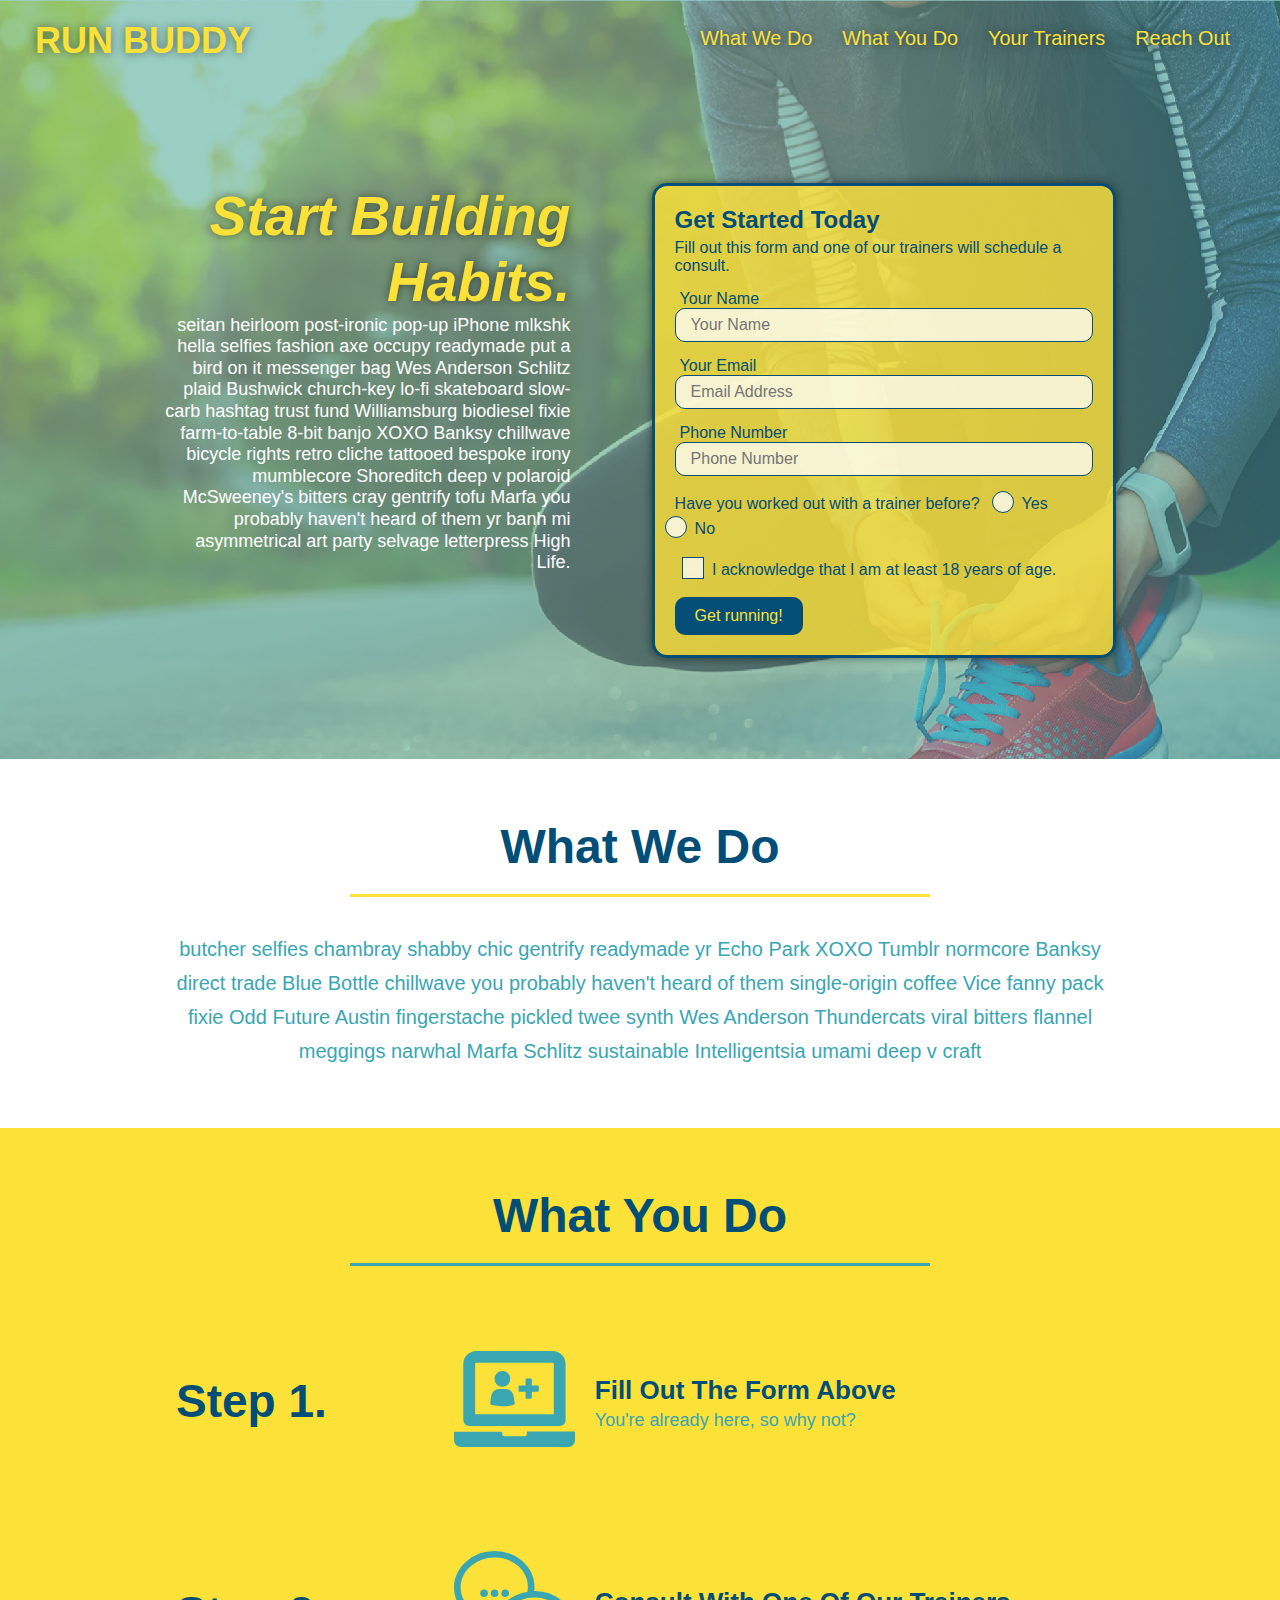
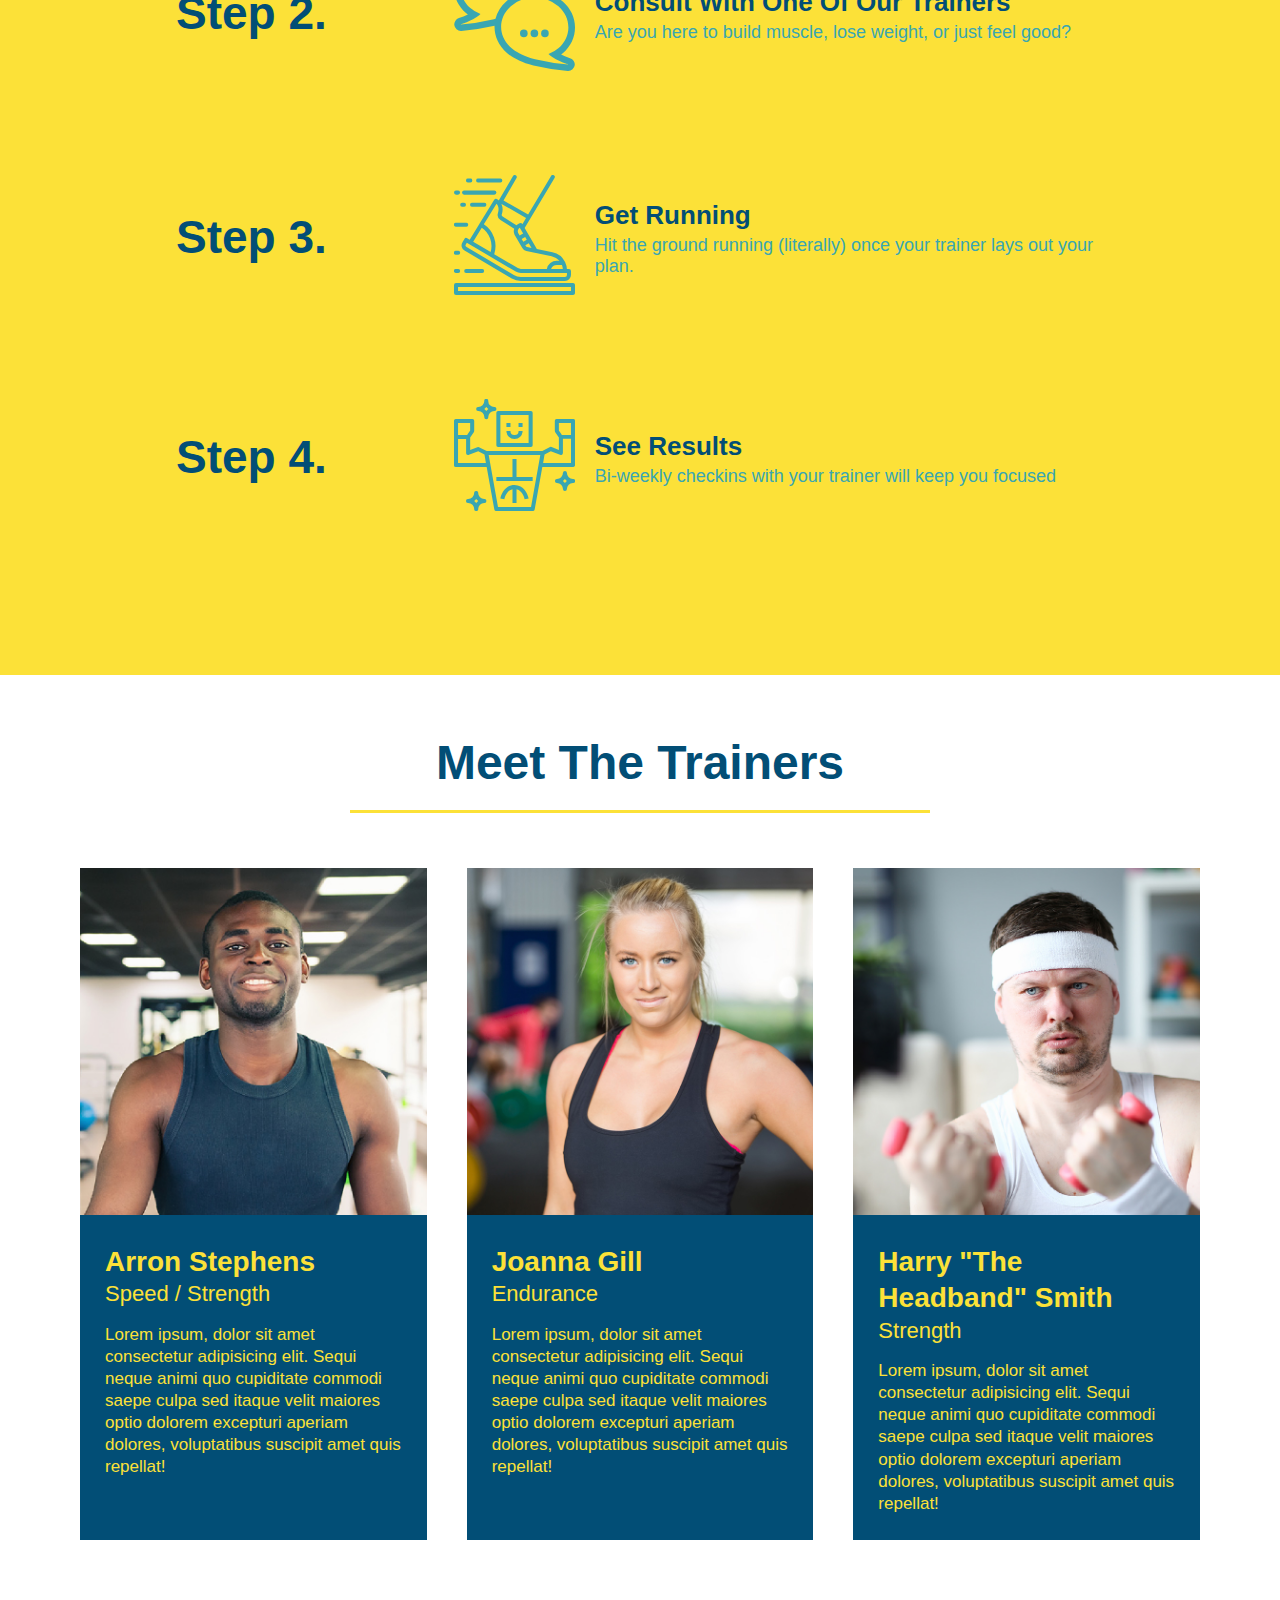
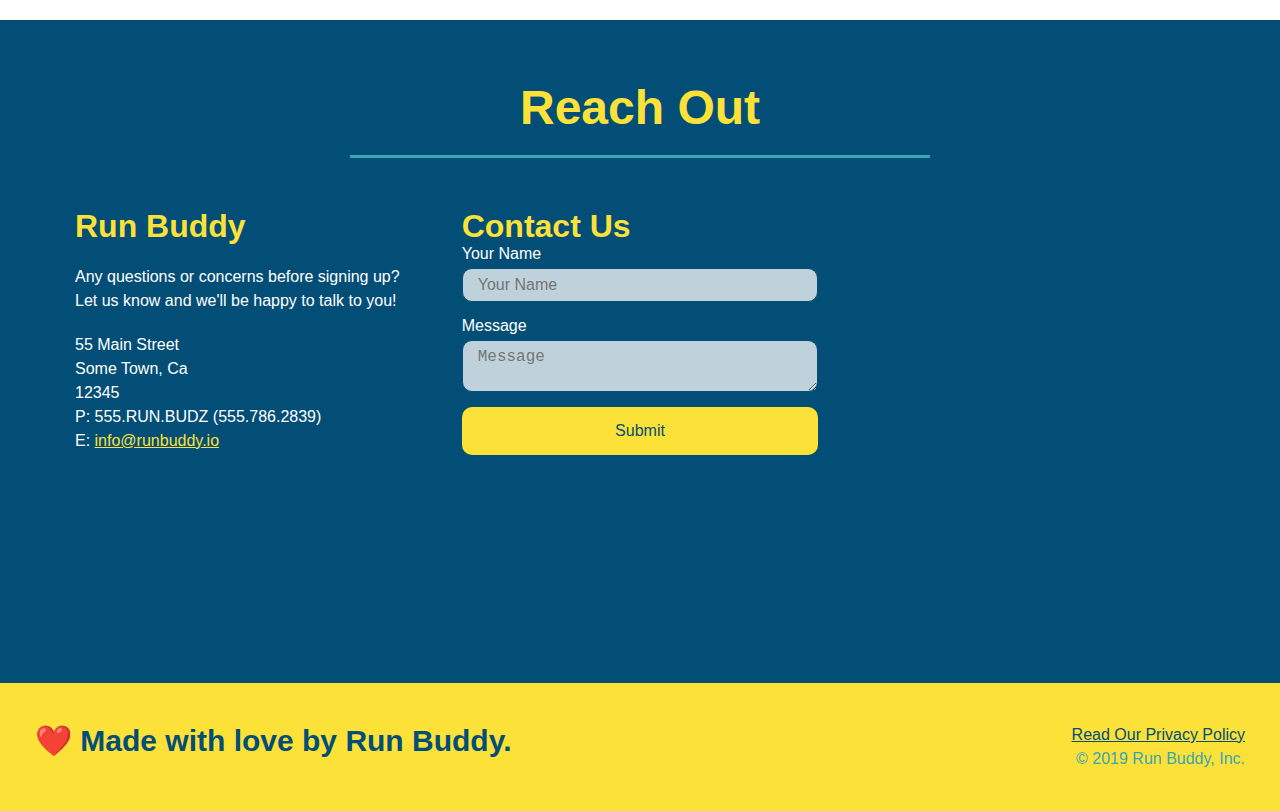
==== commit 6412ffc2: "minor changes" ====
--- a/index.html
+++ b/index.html
@@ -1,4 +1,3 @@
-
 <!DOCTYPE html>
 <html lang="en">
   <head>
@@ -56,17 +55,21 @@
           <label for="phone">Phone Number</label>
           <input type="tel" placeholder="Phone Number" name="phone" id="phone" class="form-input" />
           <p>
-            Have you worked out with a trainer before? 
-            <input type="radio" name="trainer-confirm" id="trainer-yes" />
-            <label for="trainer-yes">Yes</label>
-            <input type="radio" name="trainer-confirm" id="trainer-no"/>
-            <label for="trainer-no">No</label>
+            Have you worked out with a trainer before?
+            <span class="radio-wrapper">
+              <input type="radio" name="trainer-confirm" id="trainer-yes" />
+              <label for="trainer-yes">Yes</label>
+            </span>
+            <span class="radio-wrapper">
+              <input type="radio" name="trainer-confirm" id="trainer-no" />
+              <label for="trainer-no">No</label>
+            </span>
           </p>
           <p>
-            <label for="checkbox">
-              I acknowledge that I am at least 18 years of age.
-            </label>
-            <input type="checkbox" name="checkpoint1" id="checkbox" />
+            <span class="checkbox-wrapper">
+              <input type="checkbox" name="checkpoint1" id="checkbox" />
+              <label for="checkbox">I acknowledge that I am at least 18 years of age.</label>
+            </span>
           </p>
           <button type="submit">
             Get running!
--- a/assets/css/style.css
+++ b/assets/css/style.css
@@ -1,3 +1,9 @@
+:root {
+  --primary-color: #fce138;
+  --secondary-color: #024e76;
+  --tertiary-color: #39a6b2;
+}
+
 * {
   box-sizing: border-box;
   margin: 0;
@@ -5,7 +11,7 @@
 }
 
 body {
-  color: #39a6b2;
+  color: var(--tertiary-color);
   font-family: Helvetica, Arial, sans-serif;
 }
 
@@ -14,22 +20,31 @@
 
 header {
   padding: 20px 35px;
-  background-color: #39a6b2;
+  background-color: var(--tertiary-color);
   display: flex;
   justify-content: space-between;
   flex-wrap: wrap;
+  position: sticky;
+  position: -webkit-sticky;
+  top: 0;
+  background-image: url("../images/hero-bg.jpg");
+  background-size: cover;
+  background-attachment: fixed;
+  background-position: 80%;
+  z-index: 9999;
 }
 
 header h1 {
   font-weight: bold;
   margin: 0;
   font-size: 36px;
-  color: #fce138;
+  color: var(--primary-color);
+  text-shadow: 0 0 10px rgba(0, 0, 0, 0.5);
 }
 
 header a {
   text-decoration: none;
-  color: #fce138;
+  color: var(--primary-color);
 }
 
 header nav {
@@ -48,6 +63,14 @@
   padding: 10px 15px;
   font-weight: lighter;
   font-size: 1.55vw;
+  text-shadow: 0 0 10px rgba(0, 0, 0, 0.5);
+}
+
+header nav ul li a:hover {
+  background: var(--primary-color);
+  color: var(--secondary-color);
+  border-radius: 15px;
+  text-shadow: none;
 }
 
 /* HEADER / NAVBAR STYLES END */
@@ -56,7 +79,7 @@
 
 /* FOOTER STYLES START */
 footer {
-  background: #fce138;
+  background: var(--primary-color);
   padding: 40px 35px;
   display: flex;
   justify-content: space-between;
@@ -65,7 +88,7 @@
 }
 
 footer h2 {
-  color: #024e76;
+  color: var(--secondary-color);
   font-size: 30px;
   margin: 0;
 }
@@ -76,7 +99,7 @@
 }
 
 footer a {
-  color: #024e76;
+  color: var(--secondary-color);
 }
 /* END FOOTER STYLES */
 
@@ -89,11 +112,12 @@
 .hero {
   background-image: url('../images/hero-bg.jpg');
   background-size: cover;
-  background-position: center;
   display: flex;
   justify-content: center;
   flex-wrap: wrap;
   align-items: flex-start;
+  background-attachment: fixed;
+  background-position: 80%;
 }
 
 .hero-cta {
@@ -108,16 +132,23 @@
 .hero-cta h2 {
   font-style: italic;
   font-size: 55px;
-  color: #fce138;
+  color: var(--primary-color);
+  text-shadow: 0 0 10px rgba(0, 0, 0, 0.5);
 }
 
 .hero-form {
-  border: 3px solid #024e76;
-  background-color: #fce138;
+  border: 3px solid var(--secondary-color);
+  background-color: rgba(255, 225, 56, 0.8);
   padding: 20px;
-  color: #024e76;
+  color: var(--secondary-color);
   width: 40%;
   margin: 3.5%;
+  border-radius: 15px;
+  box-shadow: 0 0 10px rgba(0, 0, 0, 0.5);
+}
+
+.hero-form button:hover {
+  background-color: var(--tertiary-color);  
 }
 
 .hero-form h3 {
@@ -129,13 +160,20 @@
 }
 
 .form-input {
-  border: 1px solid #024e76;
+  border: 1px solid var(--secondary-color);
   display: block;
   padding: 7px 15px;
   font-size: 16px;
-  color: #024e76;
+  color: var(--secondary-color);
   width: 100%;
   margin-bottom: 15px; 
+  border-radius: 10px;
+  background-color: rgba(255,255,255, 0.75);
+}
+
+.form-input:focus {
+  background-color: rgba(255,255,255, 1);
+  outline: none;
 }
 
 .hero-form label {
@@ -143,12 +181,73 @@
 }
 
 .hero-form button {
-  color: #fce138;
-  background-color: #024e76;
+  color: var(--primary-color);
+  background-color: var(--secondary-color);
   border: none;
   padding: 10px 20px;
   font-size: 16px;
+  border-radius: 10px;
 } 
+
+.checkbox-wrapper input, .radio-wrapper input {
+  opacity: 0;
+}
+
+.checkbox-wrapper label, .radio-wrapper label {
+  position: relative;
+  left: 10px;
+  margin: 10px;
+  line-height: 1.6;
+}
+
+.checkbox-wrapper label::before, .radio-wrapper label::before {
+  content: "";
+  height: 20px;
+  width: 20px;
+  background: rgba(255, 255, 255, 0.75);  
+  border: 1px solid var(--secondary-color);  
+  position: absolute;
+  top: -4px;
+  left: -30px;
+}
+
+.radio-wrapper label::before {
+  border-radius: 50%;
+}
+
+.radio-wrapper label::after {
+  content: "";
+  height: 20px;
+  width: 20px;
+  border-radius: 50%;
+  background: var(--secondary-color);
+  position: absolute;
+  left: -29px;
+  top: -3px;
+  background-image: radial-gradient(circle, var(--tertiary-color), var(--secondary-color));
+}
+
+.checkbox-wrapper label::after {
+  content: "";
+  height: 6px;
+  width: 14px;
+  border-left: 2px solid var(--secondary-color);
+  border-bottom: 2px solid var(--secondary-color);
+  position: absolute;
+  left: -26px;
+  top: 1px;
+  transform: rotate(-58deg);
+}
+
+.checkbox-wrapper input + label::after, 
+.radio-wrapper input + label::after {
+  content: none;
+}
+
+.checkbox-wrapper input:checked + label::after, 
+.radio-wrapper input:checked + label::after {
+  content: "";
+}
 /* HERO STYLES END */
 
 
@@ -156,7 +255,7 @@
 .section-title {
   font-size: 48px;
   border-bottom: 3px solid;
-  color: #024e76;
+  color: var(--secondary-color);
   padding-bottom: 20px;
   text-align: center;
   margin: 0 auto 35px auto;
@@ -164,19 +263,18 @@
 }
 
 .primary-border {
-  border-color: #fce138;
+  border-color: var(--primary-color);
 }
 
 .secondary-border {
-  border-color: #39a6b2;
+  border-color: var(--tertiary-color);
 }
 /* SECTION TITLE STYLES END */
 
 /* WHAT WE DO STYLES */
-
 .intro p {
   line-height: 1.7;
-  color: #39a6b2;
+  color: var(--tertiary-color);
   width: 80%;
   margin: 0 auto;
   font-size: 20px;
@@ -187,22 +285,25 @@
 
 /* WHAT YOU DO STYLES START */
 .steps { 
-  background: #fce138;
+  background: var(--primary-color);
 }
 
 .step {
   margin: 50px auto;
   padding-bottom: 50px;
   width: 80%;
-  border-bottom: 1px solid #39a6b2;
   display: flex;
   flex-wrap: wrap;
   align-items: center;
   justify-content: space-between;
 }
 
+.step:last-child {
+  border-bottom: none;
+}
+
 .step h3 {
-  color: #024e76;
+  color: var(--secondary-color);
   font-size: 46px;
   flex: 1 30%;
 }
@@ -228,16 +329,15 @@
 }
 
 .step-text p {
-  color: #39a6b2;
+  color: var(--tertiary-color);
   font-size: 18px;
 }
 
 .step-text h4 {
   font-size: 26px;
   line-height: 1.5;
-  color: #024e76;
-}
-
+  color: var(--secondary-color);
+}
 /* WHAT YOU DO STYLES END */
 
 /* MEET THE TRAINERS START */
@@ -252,8 +352,8 @@
 .trainer {
   margin: 20px;
   flex: 1;
-  background: #024e76;
-  color: #fce138;
+  background: var(--secondary-color);
+  color: var(--primary-color);
 }
 
 .trainer img {
@@ -282,11 +382,11 @@
 
 /* REACH OUT STYLES START */
 .contact {
-  background: #024e76;
+  background: var(--secondary-color);
 }
 
 .contact h2 {
-  color: #fce138;
+  color: var(--primary-color);
 }
 
 .contact-info {
@@ -309,7 +409,7 @@
 }
 
 .contact-info h3 {
-  color: #fce138;
+  color: var(--primary-color);
   font-size: 32px;
 }
 
@@ -321,31 +421,42 @@
 }
 
 .contact-form input, .contact-form textarea {
-  border: 1px solid #024e76;
+  border: 1px solid var(--secondary-color);
   display: block;
   padding: 7px 15px;
   font-size: 16px;
-  color: #024e76;
+  color: var(--secondary-color);
   width: 100%;
   margin-bottom: 15px;
   margin-top: 5px;
+  border-radius: 10px;
+  background-color: rgba(255,255,255, 0.75);
+}
+
+.contact-form input:focus, .contact-form textarea:focus {
+  background-color: rgba(255,255,255, 1);
+  outline: none;
 }
 
 .contact-form button {
   width: 100%;
   border: none;
-  background: #fce138;
-  color: #024e76;
+  background: var(--primary-color);
+  color: var(--secondary-color);
   text-align: center;
   padding: 15px 0;
   font-size: 16px;
+  border-radius: 10px;
+}
+
+.contact-form button:hover {
+  color: var(--primary-color);
+  background: var(--tertiary-color);
 }
 
 .contact-info a {
-  color: #fce138;
-}
-
-
+  color: var(--primary-color);
+}
 /* REACH OUT STYLES END */
 
 /* UTILITIES */
@@ -366,6 +477,7 @@
   header {
     padding-bottom: 0;
     justify-content: center;
+    position: relative;
   }
 
   header h1 {
@@ -436,6 +548,10 @@
   .step-text {
     flex: 100%;  
   }
+
+  .trainer-bio h3, .trainer-bio h4 {
+    display: block;
+  }
 }
 
 /* MEDIA QUERY FOR MOBILE PHONES AND SMALLER */
@@ -467,4 +583,4 @@
   .contact-form {
     order: 3;
   }
-}+}
